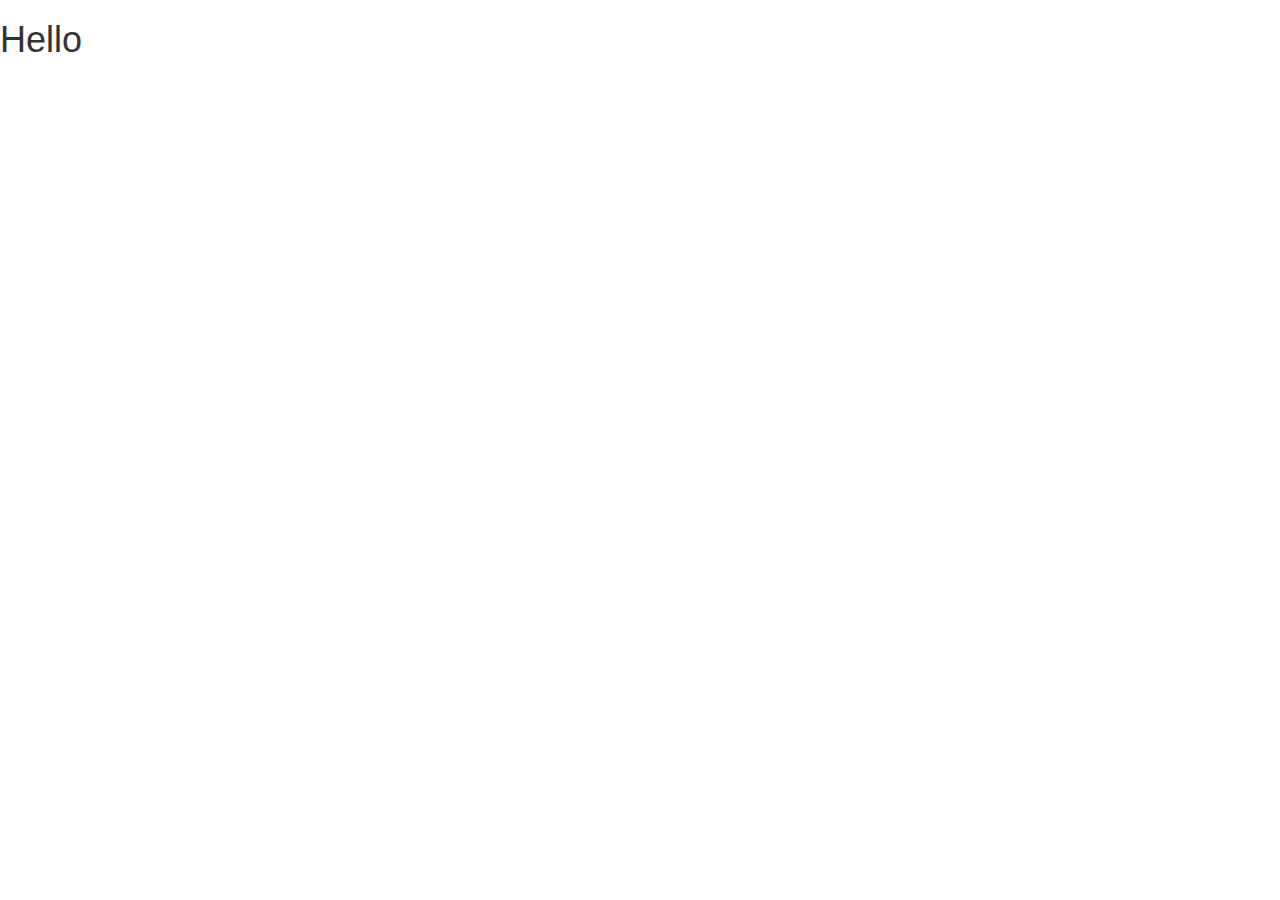
==== index.html @ 48729793 "Add assets folders and links to css and jquery" ====
<!DOCTYPE html>
<html lang="es">
<head>
    <meta charset="UTF-8">
    <meta http-equiv="X-UA-Compatible" content="IE=edge">
    <meta name="viewport" content="width=device-width, initial-scale=1">
    <title>Rubens Ten</title>

    <!-- Latest compiled and minified CSS -->
    <link rel="stylesheet" href="https://maxcdn.bootstrapcdn.com/bootstrap/3.3.7/css/bootstrap.min.css" integrity="sha384-BVYiiSIFeK1dGmJRAkycuHAHRg32OmUcww7on3RYdg4Va+PmSTsz/K68vbdEjh4u" crossorigin="anonymous">

     <!-- HTML5 shim and Respond.js for IE8 support of HTML5 elements and media queries -->
    <!-- WARNING: Respond.js doesn't work if you view the page via file:// -->
    <!--[if lt IE 9]>
      <script src="https://oss.maxcdn.com/html5shiv/3.7.3/html5shiv.min.js"></script>
      <script src="https://oss.maxcdn.com/respond/1.4.2/respond.min.js"></script>
    <![endif]-->
</head>
<body>
    <h1>Hello</h1>

    <!-- jQuery (necessary for Bootstrap's JavaScript plugins) -->
    <script src="https://ajax.googleapis.com/ajax/libs/jquery/1.12.4/jquery.min.js"></script>
    <!-- Latest compiled and minified JavaScript -->
    <script src="https://maxcdn.bootstrapcdn.com/bootstrap/3.3.7/js/bootstrap.min.js" integrity="sha384-Tc5IQib027qvyjSMfHjOMaLkfuWVxZxUPnCJA7l2mCWNIpG9mGCD8wGNIcPD7Txa" crossorigin="anonymous"></script>
</body>
</html>
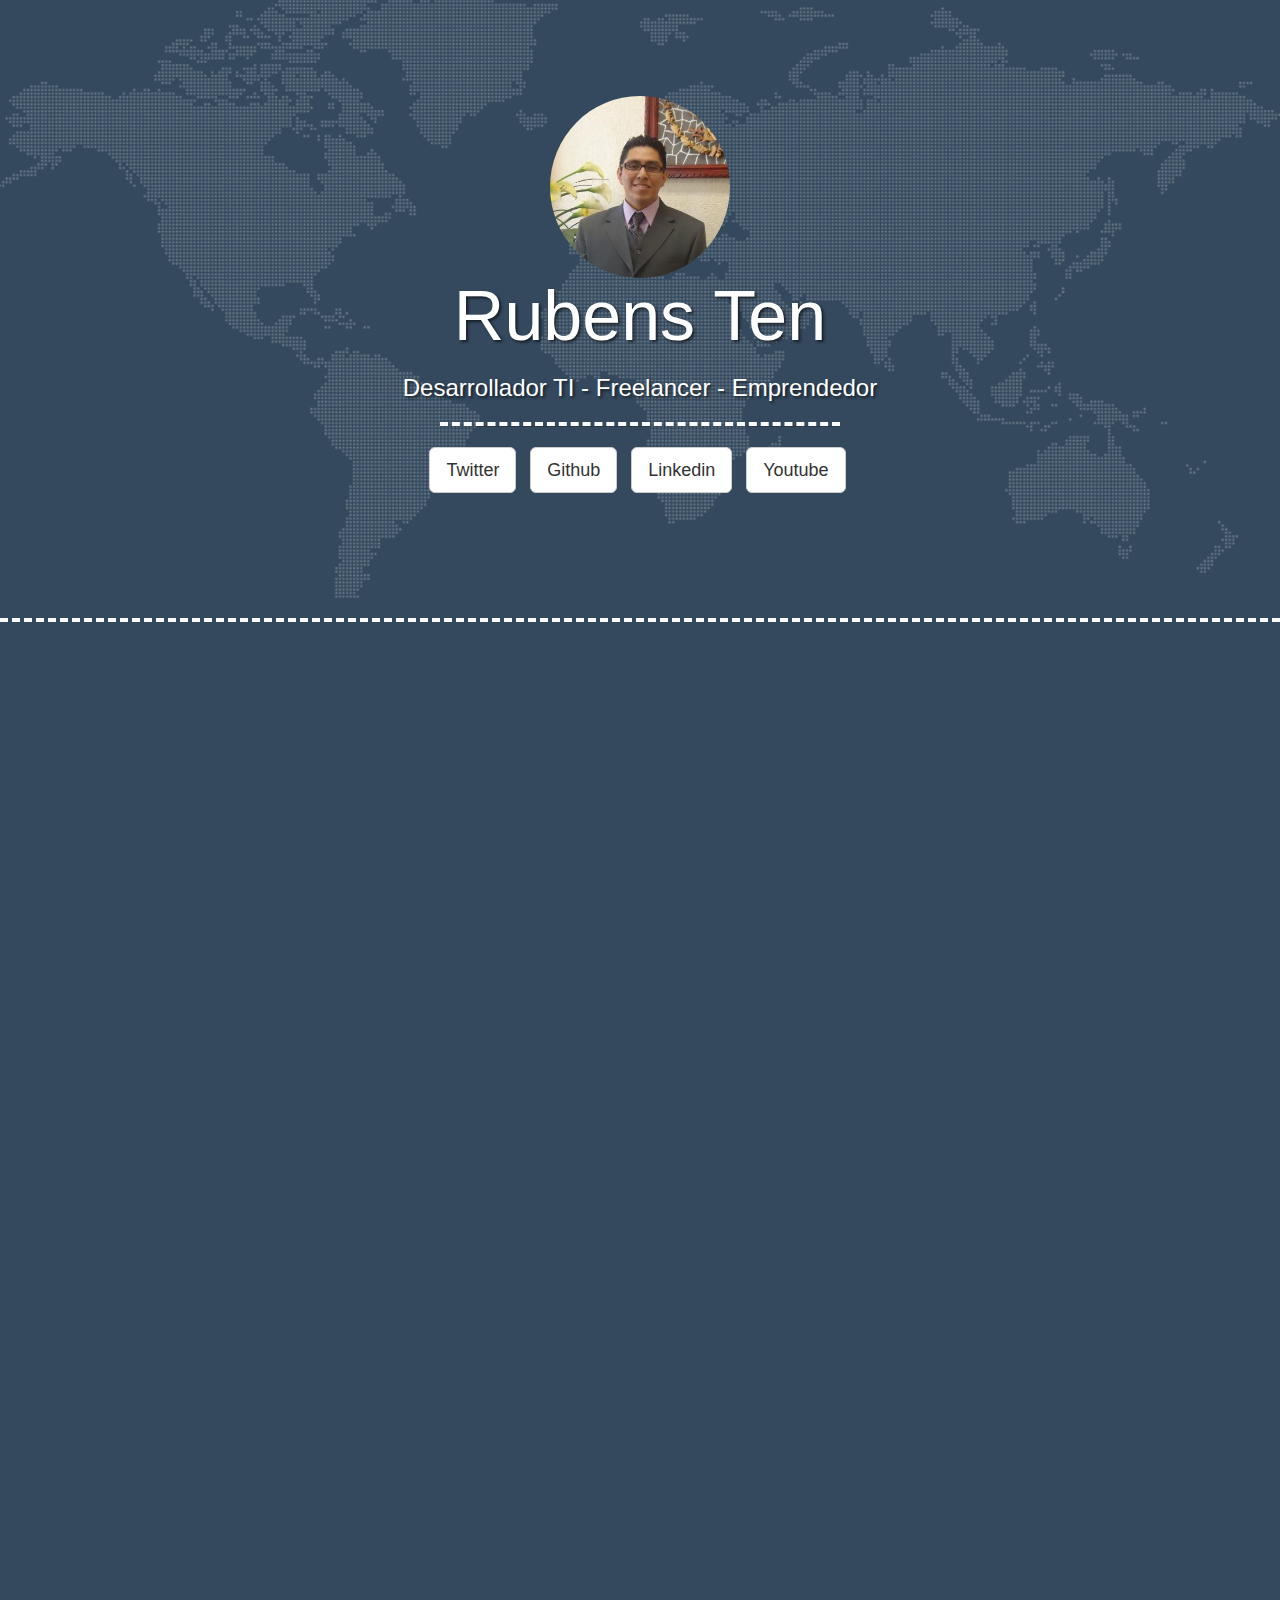
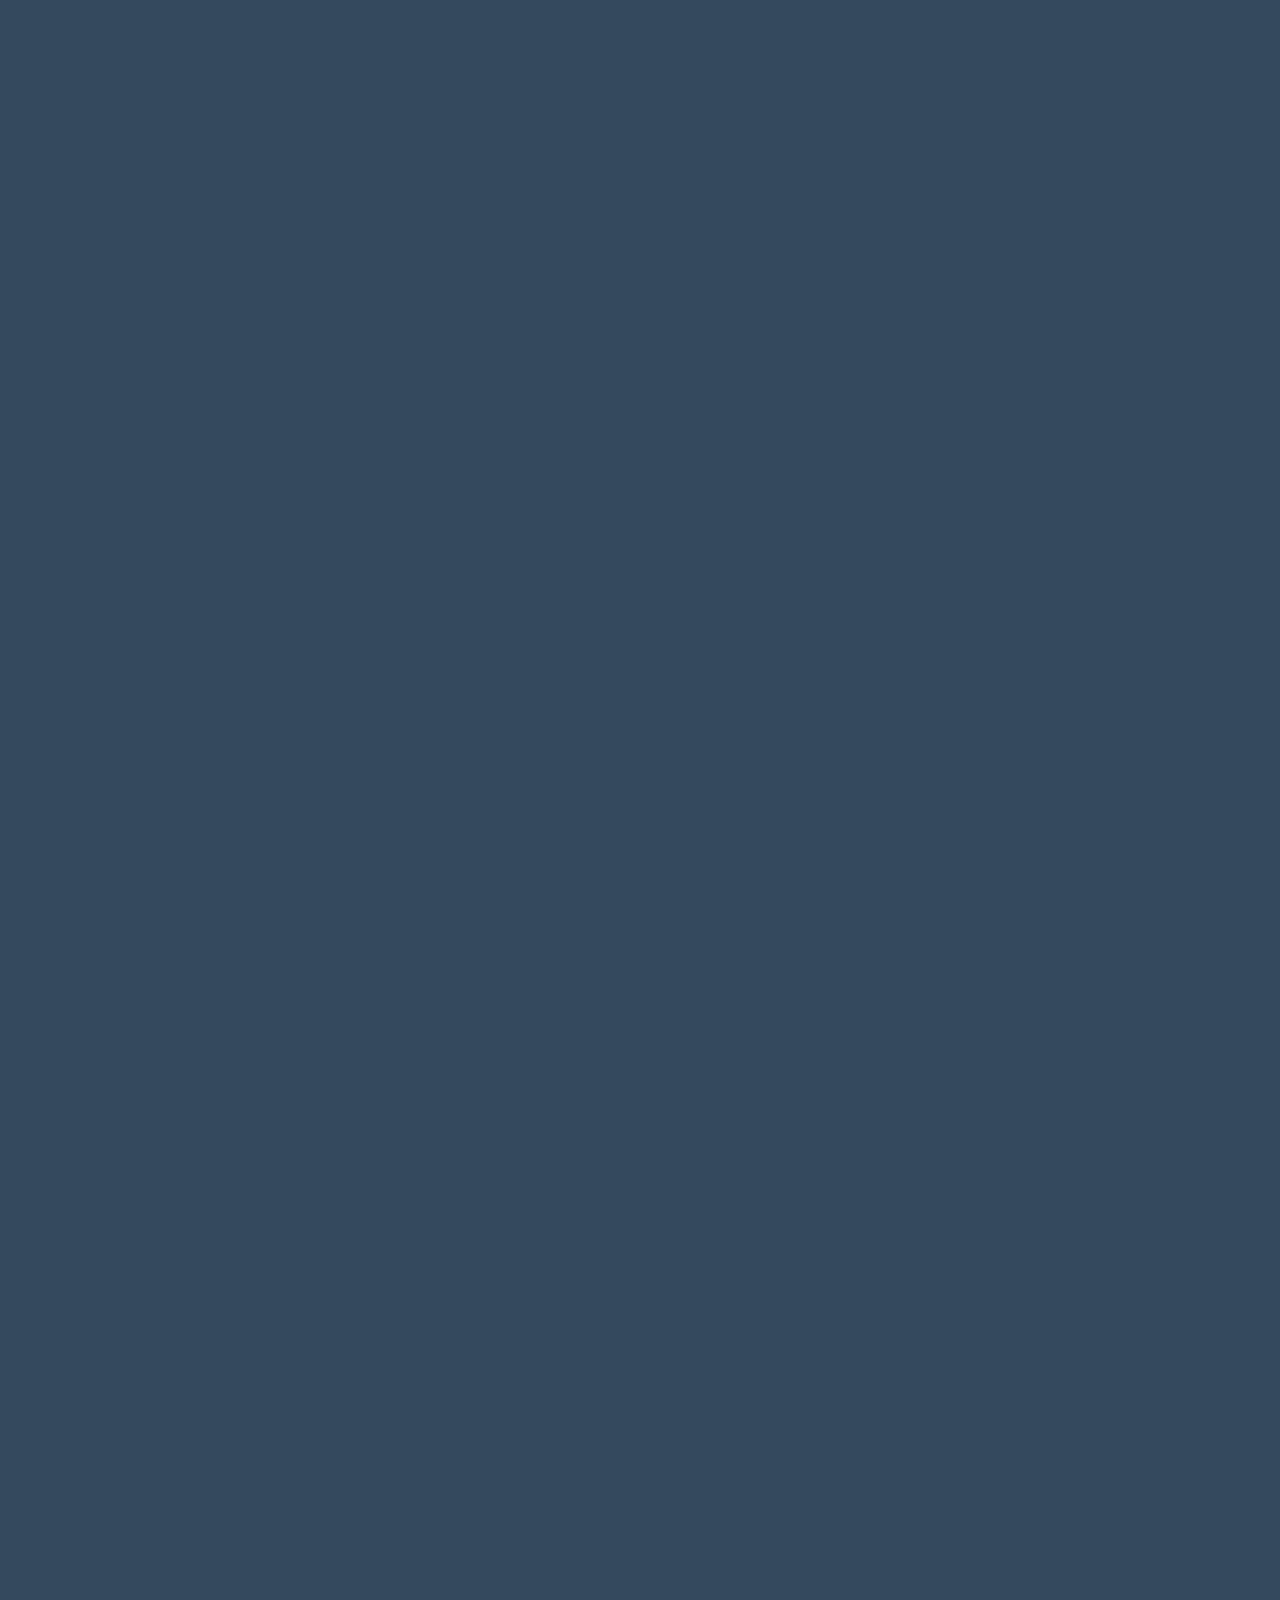
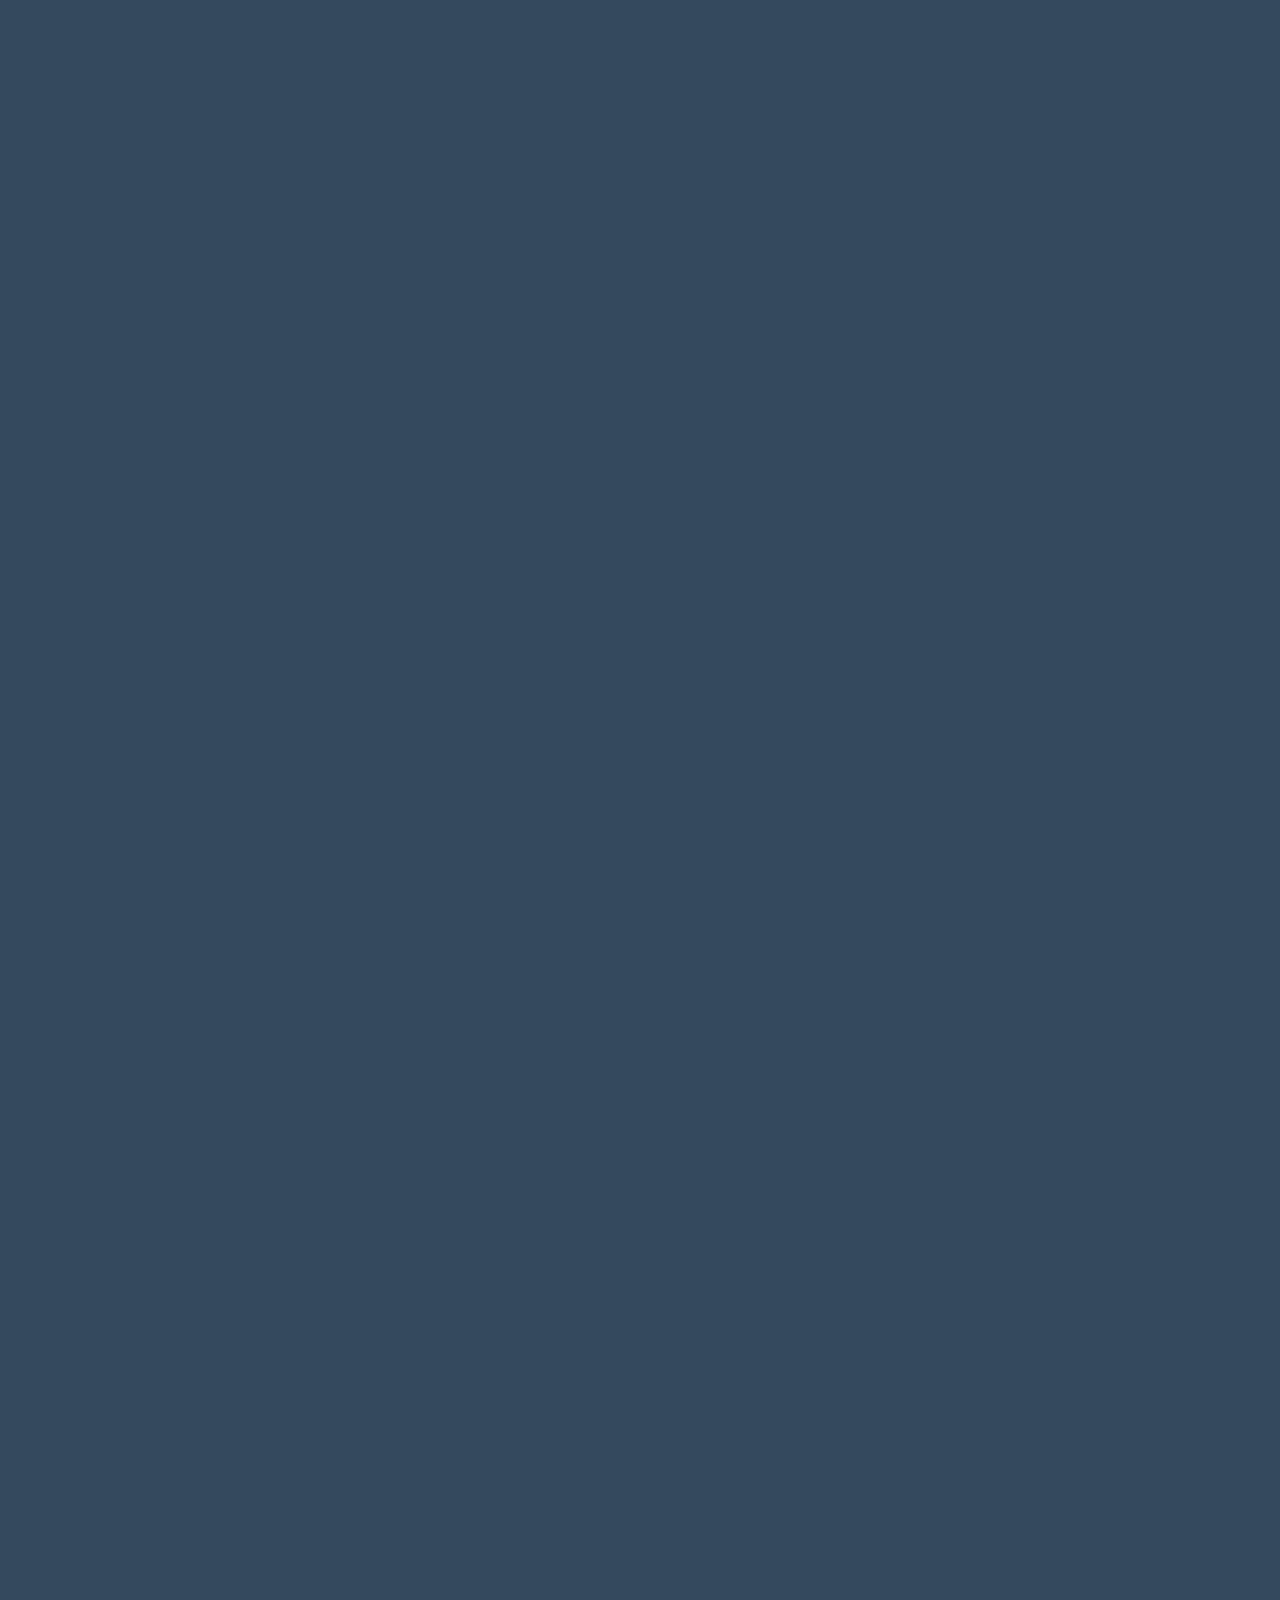
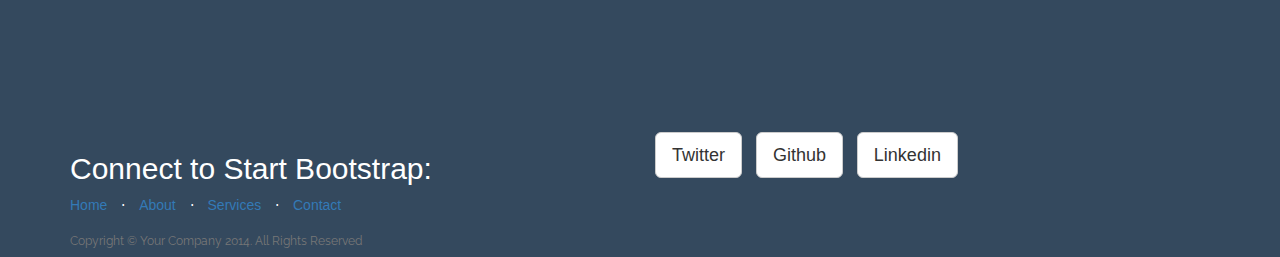
==== commit 51fd6115: "Add template design with info" ====
--- a/index.html
+++ b/index.html
@@ -2,12 +2,18 @@
 <html lang="es">
 <head>
     <meta charset="UTF-8">
-    <meta http-equiv="X-UA-Compatible" content="IE=edge">
-    <meta name="viewport" content="width=device-width, initial-scale=1">
+    <meta http-equiv="X-UA-Compatible" content="IE=edge">        
+    <meta name="viewport" content="width=device-width, initial-scale=1">    
     <title>Rubens Ten</title>
 
     <!-- Latest compiled and minified CSS -->
     <link rel="stylesheet" href="https://maxcdn.bootstrapcdn.com/bootstrap/3.3.7/css/bootstrap.min.css" integrity="sha384-BVYiiSIFeK1dGmJRAkycuHAHRg32OmUcww7on3RYdg4Va+PmSTsz/K68vbdEjh4u" crossorigin="anonymous">
+
+    <link rel="stylesheet" href="assets/css/main-min.css">
+
+    <link href="https://fonts.googleapis.com/css?family=Lato:300,400,700,300italic,400italic,700italic" rel="stylesheet" type="text/css">
+
+    <script src="assets/js/modernizr-2.6.2-respond-1.1.0.min.js"></script>
 
      <!-- HTML5 shim and Respond.js for IE8 support of HTML5 elements and media queries -->
     <!-- WARNING: Respond.js doesn't work if you view the page via file:// -->
@@ -17,11 +23,599 @@
     <![endif]-->
 </head>
 <body>
-    <h1>Hello</h1>
+    <!-- Navigation -->
+    <!--<nav class="navbar navbar-default navbar-fixed-top topnav" role="navigation">
+        <div class="container topnav">            
+            <div class="navbar-header">
+                <button type="button" class="navbar-toggle" data-toggle="collapse" data-target="#bs-example-navbar-collapse-1">
+                    <span class="sr-only">Toggle navigation</span>
+                    <span class="icon-bar"></span>
+                    <span class="icon-bar"></span>
+                    <span class="icon-bar"></span>
+                </button>
+                <a class="navbar-brand topnav" href="#">Start Bootstrap</a>
+            </div>            
+            <div class="collapse navbar-collapse" id="bs-example-navbar-collapse-1">
+                <ul class="nav navbar-nav navbar-right">
+                    <li>
+                        <a href="#about">About</a>
+                    </li>
+                    <li>
+                        <a href="#services">Services</a>
+                    </li>
+                    <li>
+                        <a href="#contact">Contact</a>
+                    </li>
+                </ul>
+            </div>            
+        </div>        
+    </nav>-->
+
+    <!-- Header -->    
+    <div class="intro-header">
+        <div class="container">
+            <div class="row">
+                <div class="col-lg-12">
+                    <div class="intro-message">
+                        <img src="assets/img/rubens-ten.jpg" alt="Rubens Ten" class="intro-img-profile">
+                        <h1>Rubens Ten</h1>
+                        <h3>Desarrollador TI - Freelancer - Emprendedor</h3>
+                        <hr class="intro-divider">
+                        <ul class="list-inline intro-social-buttons">
+                            <li>
+                                <a href="https://twitter.com/SBootstrap" class="btn btn-default btn-lg"><i class="fa fa-twitter fa-fw"></i> <span class="network-name">Twitter</span></a>
+                            </li>
+                            <li>
+                                <a href="https://github.com/IronSummitMedia/startbootstrap" class="btn btn-default btn-lg"><i class="fa fa-github fa-fw"></i> <span class="network-name">Github</span></a>
+                            </li>
+                            <li>
+                                <a href="#" class="btn btn-default btn-lg"><i class="fa fa-linkedin fa-fw"></i> <span class="network-name">Linkedin</span></a>
+                            </li>
+                            <li><a href="#" class="btn btn-default btn-lg">Youtube</a></li>
+                        </ul>
+                    </div>
+                </div>
+            </div>
+        </div>
+        <!-- /.container -->
+
+    </div>
+    <!-- /.intro-header -->
+
+    <hr>
+
+    <div class="container">                    
+
+        <section>
+
+        <div class="row">
+            <div class="col-xs-12 col-sm-8 col-sm-offset-2">
+                <div id="start" class="story-container story">
+                    <p class="fittext pacifico animated fadeInDown delay-0" style="font-size: 107.143px;"> Ready?</p>
+                </div>
+            </div>
+        </div>
+
+        <div class="row">
+
+            <div class="col-xs-12 col-sm-2 col-sm-offset-5">
+                <div class="dot-container">
+                    <div class="dot center animated fadeInDown delay-1" data-delay="1">
+                    </div>
+                </div>
+            </div>
+        </div>
+
+        <div class="row">
+            <div class="col-xs-12 col-sm-2 col-sm-offset-5">
+                <div class="dot-container">
+                    <div class="dot center animated fadeInDown delay-1" data-delay="1"></div>
+                </div>
+            </div>
+        </div>
+
+        <div class="row">
+
+            <div class="col-xs-12 col-sm-2 col-sm-offset-5">
+                <div class="dot-container">
+                    <div class="dot center animated fadeInDown delay-1" data-delay="1"></div>
+                </div>
+            </div>
+        </div>
+
+        <div class="row">
+            <div class="col-xs-12 col-sm-2 col-sm-offset-3 hidden-xs">
+                <div class="dot-container">
+                    <div class="dot float-right animated fadeInDown delay-0"></div>
+                </div>
+            </div>
+            <div class="col-xs-12 col-sm-2">
+                <div class="dot-container">
+                    <div class="dot center animated fadeInDown delay-0"></div>
+                </div>
+            </div>
+            <div class="col-xs-12 col-sm-2 hidden-xs">
+                <div class="dot-container">
+                    <div class="dot float-left animated fadeInDown delay-0"></div>
+                </div>
+            </div>
+        </div>
+        <div class="row hidden-xs">
+
+            <div class="col-xs-12 col-sm-2 col-sm-offset-5">
+                <div class="dot-container">
+                    <div class="dot center animated fadeInDown delay-1" data-delay="1"></div>
+                </div>
+            </div>
+        </div>
+
+        <div class="row">
+            <div class="col-xs-12 col-sm-4 col-sm-offset-2">
+                <div class="story-image-container iphone-container">
+                        <img src="assets/img/me.png" alt="iphone" class="animated fadeInDown delay-0">
+                </div>
+            </div>
+            <div class="col-xs-12 col-sm-4 ">
+                <div class="story-container story">
+                    <p class="fittext amatic iphone-title animated fadeInDown delay-0" data-margin="50" style="font-size: 51.4286px;">
+                        Especialista en:
+                    </p>
+                </div>
+
+                <div class="story-container story">
+                    <p class="fittext amatic animated fadeInDown delay-3" data-margin="50" data-delay="3" style="font-size: 51.4286px;">
+                        * Desarrollo Web
+                    </p>
+                </div>
+
+                <div class="story-container story">
+                    <p class="fittext amatic animated fadeInDown delay-0" data-margin="50" style="font-size: 51.4286px;">
+                        * Apps Móviles Hibrídas
+                    </p>
+                </div>
+
+                <div class="story-container story">
+                    <p class="fittext amatic animated fadeInDown delay-0" data-margin="50" style="font-size: 51.4286px;">
+                        * Asesoría
+                    </p>
+                </div>
+                <div class="story-container story">
+                    <p class="fittext amatic animated fadeInDown delay-0" data-margin="50" style="font-size: 51.4286px;">
+                        * Capacitación
+                    </p>
+                </div>                
+            </div>
+        </div>                
+        
+
+         <div class="row">
+            <div class="col-xs-12 col-sm-6 col-sm-offset-3">
+                <div class="story-container story">
+                    <p class="fittext amatic animated fadeInDown delay-0" style="font-size: 79.2857px;"> -- </p>
+                </div>
+            </div>
+        </div>
+
+         <div class="row">
+            <div class="col-xs-12 col-sm-6 col-sm-offset-3">
+                <div class="story-container story">
+                    <p class="fittext amatic animated fadeInDown delay-0" style="font-size: 79.2857px;"> Apasionado por las tecnologías</p>
+                </div>
+            </div>
+        </div>
+
+        <div class="row">
+            <div class="col-xs-12 col-sm-6 col-sm-offset-3">
+                <div class="story-container story">
+                    <p class="fittext amatic animated fadeInDown delay-0" style="font-size: 79.2857px;"> Me gusta </p>
+                </div>
+            </div>
+        </div>
+        <div class="color-change" data-colorup="#34495e" data-colordown="#2980b9"></div>
+
+        <div class="row">
+            <div class="col-xs-12 col-sm-6 col-sm-offset-3">
+                <div class="story-container story">
+                    <p class="fittext amatic animated fadeInDown delay-0" style="font-size: 79.2857px;"> * Investigar </p>
+                </div>
+            </div>
+        </div>
+
+        <div class="row">
+            <div class="col-xs-12 col-sm-6 col-sm-offset-3">
+                <div class="story-container story">
+                    <p class="fittext amatic animated fadeInDown delay-0" style="font-size: 79.2857px;"> * Experimentar </p>
+                </div>
+            </div>
+        </div>
+
+        <div class="row">
+            <div class="col-xs-12 col-sm-6 col-sm-offset-3">
+                <div class="story-container story">
+                    <p class="fittext amatic animated fadeInDown delay-0" style="font-size: 79.2857px;"> * Implementar </p>
+                </div>
+            </div>
+        </div>
+
+        <div class="row">
+            <div class="col-xs-12 col-sm-8 col-sm-offset-2">
+                <div class="hr-container ">
+                    <hr data-margin="50" class="animated fadeInDown delay-0">
+                </div>
+            </div>
+        </div>
+
+        <div class="row">
+            <div class="col-xs-12 col-sm-6 col-sm-offset-3">
+                <div class="story-container">
+                    <p class="fittext amatic animated fadeInDown delay-0" style="font-size: 79.2857px;"> Mi experiencia </p>
+                </div>
+            </div>
+        </div>
+        <div class="row">
+            <div class="col-xs-12 col-sm-6 col-sm-offset-3">
+                <div class="story-container story">
+                    <p class="fittext amatic animated fadeInDown delay-0" style="font-size: 79.2857px;"> -- </p>
+                </div>
+            </div>
+        </div>
+
+        <div class="row">
+            <div class="col-xs-12 col-sm-4 col-sm-offset-3 ">
+                <div class="story-container story">
+                    <p class="fittext amatic animated fadeInDown delay-0" style="font-size: 51.4286px;">TR network</p>
+                </div>
+            </div>
+            <div class="col-xs-12 col-sm-2 ">
+                <div class="story-image-container">
+                    <div class="experience animated fadeInDown delay-4" data-delay="4">
+                        <img src="assets/img/tr-network.png" alt="pencil icon">
+                    </div>
+                </div>
+            </div>
+        </div>
+        
+        <div class="row">
+            <div class="col-xs-12 col-sm-4 col-sm-offset-3 ">
+                <div class="story-container story">
+                    <p class="fittext amatic animated fadeInDown delay-0" style="font-size: 51.4286px;">Flamingo Boxers</p>
+                </div>
+            </div>
+            <div class="col-xs-12 col-sm-2 ">
+                <div class="story-image-container">
+                    <div class="experience animated fadeInDown delay-4" data-delay="4">
+                        <img src="assets/img/flamingo.jpg" alt="browser icon">
+                    </div>
+                </div>
+            </div>
+        </div>
+
+        <div class="row">
+            <div class="col-xs-12 col-sm-4 col-sm-offset-3 ">
+                <div class="story-container story">
+                    <p class="fittext amatic animated fadeInDown delay-0" style="font-size: 51.4286px;">Pack and Pack</p>
+                </div>
+            </div>
+            <div class="col-xs-12 col-sm-2 ">
+                <div class="story-image-container">
+                    <div class="experience animated fadeInDown delay-4" data-delay="4">
+                        <img src="assets/img/packandpack.png" alt="flag icon">
+                    </div>
+                </div>
+            </div>
+        </div>
+
+        <div class="row">
+            <div class="col-xs-12 col-sm-4 col-sm-offset-3 ">
+                <div class="story-container story">
+                    <p class="fittext amatic animated fadeInDown delay-0" style="font-size: 51.4286px;">Smart Systems</p>
+                </div>
+            </div>
+            <div class="col-xs-12 col-sm-2 ">
+                <div class="story-image-container">
+                    <div class="experience animated fadeInDown delay-4" data-delay="4">
+                        <img src="assets/img/smart.png" alt="pin icon">
+                    </div>
+                </div>
+            </div>
+        </div>
+
+        <div class="row">
+            <div class="col-xs-12 col-sm-4 col-sm-offset-3 ">
+                <div class="story-container story">
+                    <p class="fittext amatic animated fadeInDown delay-0" style="font-size: 51.4286px;">JavaPuebla</p>
+                </div>
+            </div>
+            <div class="col-xs-12 col-sm-2 ">
+                <div class="story-image-container">
+                    <div class="experience animated fadeInDown delay-4" data-delay="4">
+                        <img src="assets/img/javapuebla.png" alt="pin icon">
+                    </div>
+                </div>
+            </div>
+        </div>
+
+        <div class="row">
+            <div class="col-xs-12 col-sm-6 col-sm-offset-3">
+                <div class="story-container story">
+                    <p class="fittext amatic animated fadeInDown delay-0" style="font-size: 79.2857px;"> -- </p>
+                </div>
+            </div>
+        </div>
+
+        <!-- END row of images -->
+        <div class="color-change" data-colorup="#2980b9" data-colordown="#8e44ad"></div>
+
+        <div class="row">
+            <div class="col-xs-12 col-sm-2 col-sm-offset-1 ">
+                <div class="story-image-container">
+                    <div class="circle-icon animated fadeInDown delay-6" data-delay="6">
+                        <img src="img/disc.png" alt="floppy disc icon">
+                    </div>
+                </div>
+            </div>
+            <div class="col-xs-12 col-sm-2 ">
+                <div class="dot-container">
+                    <div class="dot center animated fadeInDown delay-3" data-delay="3"></div>
+                </div>
+            </div>
+
+            <div class="col-xs-12 col-sm-2 ">
+                <div class="dot-container">
+                    <div class="dot center animated fadeInDown delay-0"></div>
+                </div>
+            </div>
+        </div>
+        <div class="row">
+            <div class="col-xs-12 col-sm-2 col-sm-offset-1">
+                <div class="dot-container">
+                    <div class="dot center animated fadeInDown delay-2" data-delay="2"></div>
+                </div>
+            </div>
+        </div>
+
+        <div class="row">
+            <div class="col-xs-12 col-sm-4 ">
+                <div class="story-container story">
+                    <p class="fittext uppercase raleway animated fadeInDown delay-0" style="font-size: 51.4286px;"> Link items </p>
+                </div>
+            </div>
+            <div class="col-xs-12 col-sm-2">
+                <div class="dot-container">
+                    <div class="dot center animated fadeInDown delay-2" data-delay="2"></div>
+                </div>
+            </div>
+            <div class="col-xs-12 col-sm-2">
+                <div class="dot-container">
+                    <div class="dot center animated fadeInDown delay-4" data-delay="4"></div>
+                </div>
+            </div>
+            <div class="col-xs-12 col-sm-4 ">
+                <div class="story-container story">
+                    <p class="fittext uppercase raleway animated fadeInDown delay-6" data-delay="6" style="font-size: 51.4286px;"> with dots </p>
+                </div>
+            </div>
+        </div>
+
+        <div class="row">
+            <div class="col-xs-12 col-sm-3 ">
+                <div class="story-image-container">
+                    <div class="circle-icon animated fadeInDown delay-0" data-delay="0">
+                        <img src="img/heart.png" alt="heart icon">
+                    </div>
+                </div>
+            </div>
+            <div class="col-xs-12 col-sm-3 ">
+                <div class="story-image-container">
+                    <div class="circle-icon animated fadeInDown delay-1" data-delay="1">
+                        <img src="img/robot.png" alt=" robot icon">
+                    </div>
+                </div>
+            </div>
+            <div class="col-xs-12 col-sm-3 ">
+                <div class="story-image-container">
+                    <div class="circle-icon animated fadeInDown delay-2" data-delay="2">
+                        <img src="img/crown.png" alt="crown-icon">
+                    </div>
+                </div>
+            </div>
+            <div class="col-xs-12 col-sm-3 ">
+                <div class="story-image-container">
+                    <div class="circle-icon animated fadeInDown delay-3" data-delay="3">
+                        <img src="img/cloud.png" alt="cloud icon">
+                    </div>
+                </div>
+            </div>
+        </div>
+
+        <div class="color-change" data-colorup="#8e44ad" data-colordown="#d35400"></div>
+
+        <div class="row">
+            <div class="col-xs-12 col-sm-2 col-sm-offset-1">
+                <div class="dot-container">
+                    <div class="dot center animated fadeInDown delay-2" data-delay="2"></div>
+                </div>
+            </div>
+            <div class="col-xs-12 col-sm-2 col-sm-offset-6">
+                <div class="dot-container">
+                    <div class="dot center animated fadeInDown delay-2" data-delay="2"></div>
+                </div>
+            </div>
+        </div>
+
+        <div class="row">
+            <div class="col-xs-12 col-sm-2 col-sm-offset-3">
+                <div class="dot-container">
+                    <div class="dot center animated fadeInDown delay-2" data-delay="2"></div>
+                </div>
+            </div>
+            <div class="col-xs-12 col-sm-2 col-sm-offset-2">
+                <div class="dot-container">
+                    <div class="dot center animated fadeInDown delay-2" data-delay="2"></div>
+                </div>
+            </div>
+        </div>
+
+        <div class="row">
+            <div class="col-xs-12 col-sm-2 col-sm-offset-5 ">
+                <div class="story-image-container">
+                    <div class="circle-icon animated fadeInDown delay-3" data-delay="3">
+                        <img src="img/mail.png" alt="mail icon">
+                    </div>
+                </div>
+            </div>
+        </div>
+
+        <div class="row">
+            <div class="col-xs-12 col-sm-6 col-sm-offset-3">
+                <div class="story-container story">
+                    <p class="fittext pacifico animated fadeInDown delay-0" style="font-size: 79.2857px;"> share </p>
+                </div>
+            </div>
+        </div>
+
+        <div class="row">
+            <div class="col-xs-12 col-sm-6 col-sm-offset-3">
+                <div class="story-container story">
+                    <p class="fittext pacifico animated fadeInDown delay-0" style="font-size: 79.2857px;"> your work </p>
+                </div>
+            </div>
+        </div>
+
+        <div class="color-change" data-colorup="#d35400" data-colordown="#c0392b"></div>
+
+        <div class="row">
+            <div class="col-xs-12 col-sm-4 col-sm-offset-2 ">
+                <div class="story-container story">
+                    <p class="fittext amatic iphone-title animated fadeInDown delay-0" data-margin="50" style="font-size: 51.4286px;">Editable scrolling</p>
+
+                </div>
+
+                <div class="story-container story">
+                    <p class="fittext amatic animated fadeInDown delay-3" data-margin="50" data-delay="3" style="font-size: 51.4286px;">responsive text  </p>
+                </div>
+
+                <div class="story-container story">
+                    <p class="fittext amatic animated fadeInDown delay-0" data-margin="50" style="font-size: 51.4286px;"> Many fonts</p>
+                </div>
+
+                <div class="story-container story">
+                    <p class="fittext amatic animated fadeInDown delay-0" data-margin="50" style="font-size: 51.4286px;"> Flat colours </p>
+                </div>
+                <div class="story-container story">
+                    <p class="fittext amatic animated fadeInDown delay-0" data-margin="50" style="font-size: 51.4286px;"> great presentation </p>
+                </div>
+            </div>
+            <div class="col-xs-12 col-sm-4 ">
+                <div class="story-image-container iphone-container">
+                        <img src="img/iphone.png" alt="iphone" class="animated fadeInDown delay-0">
+                </div>
+            </div>
+        </div>
+
+        <div class="row">
+            <div class="col-xs-12 col-sm-6 col-sm-offset-3">
+                <div class="story-container story">
+                    <p class="fittext amatic delay-0 animated fadeInDown" style="font-size: 79.2857px;"> Fin </p>
+                </div>
+            </div>
+        </div>
+        <div class="row">
+            <div class="col-xs-12 col-sm-8 col-sm-offset-2">
+                <div class="hr-container ">
+                    <hr data-margin="50" class="delay-0 animated fadeInDown">
+                </div>
+            </div>
+        </div>
+        <div class="row">
+            <div class="col-xs-12 col-sm-6 col-sm-offset-3">
+                <div class="story-container story">
+                    <p class="fittext amatic delay-0 animated fadeInDown" style="font-size: 0px;"> share this </p>
+                </div>
+            </div>
+        </div>
+        <div class="row">
+            <div class="col-xs-12 col-sm-12">
+                <div class="footer-container">
+                                    <div class="social social-footer delay-0 animated fadeInDown">
+                    <a href="#"><span class="social-item"><i class="entypo-facebook"></i></span></a>
+                    <a href="#"><span class="social-item"><i class="entypo-twitter"></i></span></a>
+                    <a href="#"><span class="social-item"><i class="entypo-gplus"></i></span></a>
+                        <a href="#"><span class="social-item"><i class="entypo-pinterest"></i></span></a>
+                </div>
+                </div>
+            </div>
+        </div>
+        </section>
+
+    </div>
+    
+    <div class="banner">
+
+        <div class="container">
+
+            <div class="row">
+                <div class="col-lg-6">
+                    <h2>Connect to Start Bootstrap:</h2>
+                </div>
+                <div class="col-lg-6">
+                    <ul class="list-inline banner-social-buttons">
+                        <li>
+                            <a href="https://twitter.com/SBootstrap" class="btn btn-default btn-lg"><i class="fa fa-twitter fa-fw"></i> <span class="network-name">Twitter</span></a>
+                        </li>
+                        <li>
+                            <a href="https://github.com/IronSummitMedia/startbootstrap" class="btn btn-default btn-lg"><i class="fa fa-github fa-fw"></i> <span class="network-name">Github</span></a>
+                        </li>
+                        <li>
+                            <a href="#" class="btn btn-default btn-lg"><i class="fa fa-linkedin fa-fw"></i> <span class="network-name">Linkedin</span></a>
+                        </li>
+                    </ul>
+                </div>
+            </div>
+
+        </div>
+        <!-- /.container -->
+
+    </div>
+    <!-- /.banner -->
+
+    <!-- Footer -->
+    <footer>
+        <div class="container">
+            <div class="row">
+                <div class="col-lg-12">
+                    <ul class="list-inline">
+                        <li>
+                            <a href="#">Home</a>
+                        </li>
+                        <li class="footer-menu-divider">&sdot;</li>
+                        <li>
+                            <a href="#about">About</a>
+                        </li>
+                        <li class="footer-menu-divider">&sdot;</li>
+                        <li>
+                            <a href="#services">Services</a>
+                        </li>
+                        <li class="footer-menu-divider">&sdot;</li>
+                        <li>
+                            <a href="#contact">Contact</a>
+                        </li>
+                    </ul>
+                    <p class="copyright text-muted small">Copyright &copy; Your Company 2014. All Rights Reserved</p>
+                </div>
+            </div>
+        </div>
+    </footer>
 
     <!-- jQuery (necessary for Bootstrap's JavaScript plugins) -->
     <script src="https://ajax.googleapis.com/ajax/libs/jquery/1.12.4/jquery.min.js"></script>
     <!-- Latest compiled and minified JavaScript -->
-    <script src="https://maxcdn.bootstrapcdn.com/bootstrap/3.3.7/js/bootstrap.min.js" integrity="sha384-Tc5IQib027qvyjSMfHjOMaLkfuWVxZxUPnCJA7l2mCWNIpG9mGCD8wGNIcPD7Txa" crossorigin="anonymous"></script>
+    <script src="https://maxcdn.bootstrapcdn.com/bootstrap/3.3.7/js/bootstrap.min.js" integrity="sha384-Tc5IQib027qvyjSMfHjOMaLkfuWVxZxUPnCJA7l2mCWNIpG9mGCD8wGNIcPD7Txa" crossorigin="anonymous"></script>    
+    
+    <script src="assets/js/jquery.fittext.js"></script>
+    <script src="assets/js/waypoints.min.js"></script>
+    <script src="assets/js/jquery-ui-1.10.3.custom.js"></script>
+    <script src="assets/js/jquery.stellar.min.js"></script>
+    <script src="assets/js/main-min.js"></script>
 </body>
 </html>--- a/assets/css/main-min.css
+++ b/assets/css/main-min.css
@@ -0,0 +1,1140 @@
+@import url(http://fonts.googleapis.com/css?family=Lobster|Oswald:400,300,700|Vollkorn:700italic|Pacifico|Amatic+SC:400,700|Leckerli+One|Raleway:400,300,600,700,800,900|Pacifico);
+@import url(http://weloveiconfonts.com/api/?family=entypo);
+[class*="entypo-"]:before {
+    font-family: "entypo", sans-serif
+}
+.raleway {
+    font-family: "Raleway", sans-serif
+}
+.oswald {
+    font-family: "Oswald", sans-serif
+}
+.volkorn {
+    font-family: "Vollkorn", serif
+}
+.lobster {
+    font-family: "Lobster", cursive
+}
+.pacifico {
+    font-family: "Pacifico", cursive
+}
+.amatic {
+    font-family: "Amatic SC", cursive
+}
+.leckerli {
+    font-family: "Leckerli One", cursive
+}
+.uppercase {
+    text-transform: uppercase;
+    letter-spacing: 0.04em
+}
+i {
+    font-style: normal
+}
+body,
+button,
+input,
+select,
+textarea,
+h1,
+h2,
+h3,
+h4 {
+    text-rendering: optimizeLegibility;
+    -webkit-font-smoothing: antialiased;
+    color: #fff
+}
+p {
+    margin-bottom: 0px;
+    font-family: "Raleway", sans-serif;
+    font-size: 18px;
+    font-size: 1.8rem;
+    line-height: 24px;
+    line-height: 2.4rem
+}
+@media (min-width: 768px) {
+    p {
+        font-size: 20px;
+        font-size: 2rem;
+        line-height: 28px;
+        line-height: 2.8rem
+    }
+}
+@media (min-width: 992px) {
+    p {
+        font-size: 22px;
+        font-size: 2.2rem;
+        line-height: 32px;
+        line-height: 3.2rem
+    }
+}
+h1,
+h2 {
+    color: #fff !important
+}
+.fittext {
+    text-align: center;
+    line-height: 100px;
+    line-height: 10rem
+}
+.animated {
+    -webkit-animation-fill-mode: both;
+    -moz-animation-fill-mode: both;
+    -ms-animation-fill-mode: both;
+    -o-animation-fill-mode: both;
+    animation-fill-mode: both;
+    -webkit-animation-duration: 1s;
+    -moz-animation-duration: 1s;
+    -ms-animation-duration: 1s;
+    -o-animation-duration: 1s;
+    animation-duration: 1s
+}
+.animated.hinge {
+    -webkit-animation-duration: 1s;
+    -moz-animation-duration: 1s;
+    -ms-animation-duration: 1s;
+    -o-animation-duration: 1s;
+    animation-duration: 1s
+}
+@-webkit-keyframes fadeIn {
+    0% {
+        opacity: 0
+    }
+    100% {
+        opacity: 1
+    }
+}
+@-moz-keyframes fadeIn {
+    0% {
+        opacity: 0
+    }
+    100% {
+        opacity: 1
+    }
+}
+@-o-keyframes fadeIn {
+    0% {
+        opacity: 0
+    }
+    100% {
+        opacity: 1
+    }
+}
+@keyframes fadeIn {
+    0% {
+        opacity: 0
+    }
+    100% {
+        opacity: 1
+    }
+}
+.delay-0 {
+    animation-delay: 0ms;
+    -moz-animation-delay: 0ms;
+    -webkit-animation-delay: 0ms
+}
+.delay-1 {
+    animation-delay: 100ms;
+    -moz-animation-delay: 100ms;
+    -webkit-animation-delay: 100ms
+}
+.delay-2 {
+    animation-delay: 200ms;
+    -moz-animation-delay: 200ms;
+    -webkit-animation-delay: 200ms
+}
+.delay-3 {
+    animation-delay: 300ms;
+    -moz-animation-delay: 300ms;
+    -webkit-animation-delay: 300ms
+}
+.delay-4 {
+    animation-delay: 400ms;
+    -moz-animation-delay: 400ms;
+    -webkit-animation-delay: 400ms
+}
+.delay-5 {
+    animation-delay: 500ms;
+    -moz-animation-delay: 500ms;
+    -webkit-animation-delay: 500ms
+}
+.delay-6 {
+    animation-delay: 600ms;
+    -moz-animation-delay: 600ms;
+    -webkit-animation-delay: 600ms
+}
+.delay-7 {
+    animation-delay: 700ms;
+    -moz-animation-delay: 700ms;
+    -webkit-animation-delay: 700ms
+}
+.delay-8 {
+    animation-delay: 800ms;
+    -moz-animation-delay: 800ms;
+    -webkit-animation-delay: 800ms
+}
+.delay-9 {
+    animation-delay: 900ms;
+    -moz-animation-delay: 900ms;
+    -webkit-animation-delay: 900ms
+}
+.delay-10 {
+    animation-delay: 1000ms;
+    -moz-animation-delay: 1000ms;
+    -webkit-animation-delay: 1000ms
+}
+.delay-11 {
+    animation-delay: 1100ms;
+    -moz-animation-delay: 1100ms;
+    -webkit-animation-delay: 1100ms
+}
+.delay-12 {
+    animation-delay: 1200ms;
+    -moz-animation-delay: 1200ms;
+    -webkit-animation-delay: 1200ms
+}
+.delay-13 {
+    animation-delay: 1300ms;
+    -moz-animation-delay: 1300ms;
+    -webkit-animation-delay: 1300ms
+}
+.delay-14 {
+    animation-delay: 1400ms;
+    -moz-animation-delay: 1400ms;
+    -webkit-animation-delay: 1400ms
+}
+.delay-15 {
+    animation-delay: 1500ms;
+    -moz-animation-delay: 1500ms;
+    -webkit-animation-delay: 1500ms
+}
+.delay-16 {
+    animation-delay: 1600ms;
+    -moz-animation-delay: 1600ms;
+    -webkit-animation-delay: 1600ms
+}
+.delay-17 {
+    animation-delay: 1700ms;
+    -moz-animation-delay: 1700ms;
+    -webkit-animation-delay: 1700ms
+}
+.delay-18 {
+    animation-delay: 1800ms;
+    -moz-animation-delay: 1800ms;
+    -webkit-animation-delay: 1800ms
+}
+.delay-19 {
+    animation-delay: 1900ms;
+    -moz-animation-delay: 1900ms;
+    -webkit-animation-delay: 1900ms
+}
+.fadeIn {
+    -webkit-animation-name: fadeIn;
+    -moz-animation-name: fadeIn;
+    -o-animation-name: fadeIn;
+    animation-name: fadeIn
+}
+@-webkit-keyframes fadeInUp {
+    0% {
+        opacity: 0;
+        -webkit-transform: translateY(20px)
+    }
+    100% {
+        opacity: 1;
+        -webkit-transform: translateY(0)
+    }
+}
+@-moz-keyframes fadeInUp {
+    0% {
+        opacity: 0;
+        -moz-transform: translateY(20px)
+    }
+    100% {
+        opacity: 1;
+        -moz-transform: translateY(0)
+    }
+}
+@-o-keyframes fadeInUp {
+    0% {
+        opacity: 0;
+        -o-transform: translateY(20px)
+    }
+    100% {
+        opacity: 1;
+        -o-transform: translateY(0)
+    }
+}
+@keyframes fadeInUp {
+    0% {
+        opacity: 0;
+        transform: translateY(20px)
+    }
+    100% {
+        opacity: 1;
+        transform: translateY(0)
+    }
+}
+.fadeInUp {
+    -webkit-animation-name: fadeInUp;
+    -moz-animation-name: fadeInUp;
+    -o-animation-name: fadeInUp;
+    animation-name: fadeInUp
+}
+@-webkit-keyframes fadeInDown {
+    0% {
+        opacity: 0;
+        -webkit-transform: translateY(-20px)
+    }
+    100% {
+        opacity: 1;
+        -webkit-transform: translateY(0)
+    }
+}
+@-moz-keyframes fadeInDown {
+    0% {
+        opacity: 0;
+        -moz-transform: translateY(-20px)
+    }
+    100% {
+        opacity: 1;
+        -moz-transform: translateY(0)
+    }
+}
+@-o-keyframes fadeInDown {
+    0% {
+        opacity: 0;
+        -o-transform: translateY(-20px)
+    }
+    100% {
+        opacity: 1;
+        -o-transform: translateY(0)
+    }
+}
+@keyframes fadeInDown {
+    0% {
+        opacity: 0;
+        transform: translateY(-20px)
+    }
+    100% {
+        opacity: 1;
+        transform: translateY(0)
+    }
+}
+.fadeInDown {
+    -webkit-animation-name: fadeInDown;
+    -moz-animation-name: fadeInDown;
+    -o-animation-name: fadeInDown;
+    animation-name: fadeInDown
+}
+@-webkit-keyframes fadeInLeft {
+    0% {
+        opacity: 0;
+        -webkit-transform: translateX(-20px)
+    }
+    100% {
+        opacity: 1;
+        -webkit-transform: translateX(0)
+    }
+}
+@-moz-keyframes fadeInLeft {
+    0% {
+        opacity: 0;
+        -moz-transform: translateX(-20px)
+    }
+    100% {
+        opacity: 1;
+        -moz-transform: translateX(0)
+    }
+}
+@-o-keyframes fadeInLeft {
+    0% {
+        opacity: 0;
+        -o-transform: translateX(-20px)
+    }
+    100% {
+        opacity: 1;
+        -o-transform: translateX(0)
+    }
+}
+@keyframes fadeInLeft {
+    0% {
+        opacity: 0;
+        transform: translateX(-20px)
+    }
+    100% {
+        opacity: 1;
+        transform: translateX(0)
+    }
+}
+.fadeInLeft {
+    -webkit-animation-name: fadeInLeft;
+    -moz-animation-name: fadeInLeft;
+    -o-animation-name: fadeInLeft;
+    animation-name: fadeInLeft
+}
+@-webkit-keyframes fadeInRight {
+    0% {
+        opacity: 0;
+        -webkit-transform: translateX(20px)
+    }
+    100% {
+        opacity: 1;
+        -webkit-transform: translateX(0)
+    }
+}
+@-moz-keyframes fadeInRight {
+    0% {
+        opacity: 0;
+        -moz-transform: translateX(20px)
+    }
+    100% {
+        opacity: 1;
+        -moz-transform: translateX(0)
+    }
+}
+@-o-keyframes fadeInRight {
+    0% {
+        opacity: 0;
+        -o-transform: translateX(20px)
+    }
+    100% {
+        opacity: 1;
+        -o-transform: translateX(0)
+    }
+}
+@keyframes fadeInRight {
+    0% {
+        opacity: 0;
+        transform: translateX(20px)
+    }
+    100% {
+        opacity: 1;
+        transform: translateX(0)
+    }
+}
+.fadeInRight {
+    -webkit-animation-name: fadeInRight;
+    -moz-animation-name: fadeInRight;
+    -o-animation-name: fadeInRight;
+    animation-name: fadeInRight
+}
+@-webkit-keyframes fadeInDownBig {
+    0% {
+        opacity: 0;
+        -webkit-transform: translateY(-2000px)
+    }
+    100% {
+        opacity: 1;
+        -webkit-transform: translateY(0)
+    }
+}
+@-moz-keyframes fadeInDownBig {
+    0% {
+        opacity: 0;
+        -moz-transform: translateY(-2000px)
+    }
+    100% {
+        opacity: 1;
+        -moz-transform: translateY(0)
+    }
+}
+@-o-keyframes fadeInDownBig {
+    0% {
+        opacity: 0;
+        -o-transform: translateY(-2000px)
+    }
+    100% {
+        opacity: 1;
+        -o-transform: translateY(0)
+    }
+}
+@keyframes fadeInDownBig {
+    0% {
+        opacity: 0;
+        transform: translateY(-2000px)
+    }
+    100% {
+        opacity: 1;
+        transform: translateY(0)
+    }
+}
+.fadeInDownBig {
+    -webkit-animation-name: fadeInDownBig;
+    -moz-animation-name: fadeInDownBig;
+    -o-animation-name: fadeInDownBig;
+    animation-name: fadeInDownBig
+}
+@-webkit-keyframes fadeOut {
+    0% {
+        opacity: 1
+    }
+    100% {
+        opacity: 0
+    }
+}
+@-moz-keyframes fadeOut {
+    0% {
+        opacity: 1
+    }
+    100% {
+        opacity: 0
+    }
+}
+@-o-keyframes fadeOut {
+    0% {
+        opacity: 1
+    }
+    100% {
+        opacity: 0
+    }
+}
+@keyframes fadeOut {
+    0% {
+        opacity: 1
+    }
+    100% {
+        opacity: 0
+    }
+}
+.fadeOut {
+    -webkit-animation-name: fadeOut;
+    -moz-animation-name: fadeOut;
+    -o-animation-name: fadeOut;
+    animation-name: fadeOut
+}
+@-webkit-keyframes fadeOutUp {
+    0% {
+        opacity: 1;
+        -webkit-transform: translateY(0)
+    }
+    100% {
+        opacity: 0;
+        -webkit-transform: translateY(-20px)
+    }
+}
+@-moz-keyframes fadeOutUp {
+    0% {
+        opacity: 1;
+        -moz-transform: translateY(0)
+    }
+    100% {
+        opacity: 0;
+        -moz-transform: translateY(-20px)
+    }
+}
+@-o-keyframes fadeOutUp {
+    0% {
+        opacity: 1;
+        -o-transform: translateY(0)
+    }
+    100% {
+        opacity: 0;
+        -o-transform: translateY(-20px)
+    }
+}
+@keyframes fadeOutUp {
+    0% {
+        opacity: 1;
+        transform: translateY(0)
+    }
+    100% {
+        opacity: 0;
+        transform: translateY(-20px)
+    }
+}
+.fadeOutUp {
+    -webkit-animation-name: fadeOutUp;
+    -moz-animation-name: fadeOutUp;
+    -o-animation-name: fadeOutUp;
+    animation-name: fadeOutUp
+}
+@-webkit-keyframes fadeOutDown {
+    0% {
+        opacity: 1;
+        -webkit-transform: translateY(0)
+    }
+    100% {
+        opacity: 0;
+        -webkit-transform: translateY(20px)
+    }
+}
+@-moz-keyframes fadeOutDown {
+    0% {
+        opacity: 1;
+        -moz-transform: translateY(0)
+    }
+    100% {
+        opacity: 0;
+        -moz-transform: translateY(20px)
+    }
+}
+@-o-keyframes fadeOutDown {
+    0% {
+        opacity: 1;
+        -o-transform: translateY(0)
+    }
+    100% {
+        opacity: 0;
+        -o-transform: translateY(20px)
+    }
+}
+@keyframes fadeOutDown {
+    0% {
+        opacity: 1;
+        transform: translateY(0)
+    }
+    100% {
+        opacity: 0;
+        transform: translateY(20px)
+    }
+}
+.fadeOutDown {
+    -webkit-animation-name: fadeOutDown;
+    -moz-animation-name: fadeOutDown;
+    -o-animation-name: fadeOutDown;
+    animation-name: fadeOutDown
+}
+@-webkit-keyframes fadeOutLeft {
+    0% {
+        opacity: 1;
+        -webkit-transform: translateX(0)
+    }
+    100% {
+        opacity: 0;
+        -webkit-transform: translateX(-20px)
+    }
+}
+@-moz-keyframes fadeOutLeft {
+    0% {
+        opacity: 1;
+        -moz-transform: translateX(0)
+    }
+    100% {
+        opacity: 0;
+        -moz-transform: translateX(-20px)
+    }
+}
+@-o-keyframes fadeOutLeft {
+    0% {
+        opacity: 1;
+        -o-transform: translateX(0)
+    }
+    100% {
+        opacity: 0;
+        -o-transform: translateX(-20px)
+    }
+}
+@keyframes fadeOutLeft {
+    0% {
+        opacity: 1;
+        transform: translateX(0)
+    }
+    100% {
+        opacity: 0;
+        transform: translateX(-20px)
+    }
+}
+.fadeOutLeft {
+    -webkit-animation-name: fadeOutLeft;
+    -moz-animation-name: fadeOutLeft;
+    -o-animation-name: fadeOutLeft;
+    animation-name: fadeOutLeft
+}
+@-webkit-keyframes fadeOutRight {
+    0% {
+        opacity: 1;
+        -webkit-transform: translateX(0)
+    }
+    100% {
+        opacity: 0;
+        -webkit-transform: translateX(20px)
+    }
+}
+@-moz-keyframes fadeOutRight {
+    0% {
+        opacity: 1;
+        -moz-transform: translateX(0)
+    }
+    100% {
+        opacity: 0;
+        -moz-transform: translateX(20px)
+    }
+}
+@-o-keyframes fadeOutRight {
+    0% {
+        opacity: 1;
+        -o-transform: translateX(0)
+    }
+    100% {
+        opacity: 0;
+        -o-transform: translateX(20px)
+    }
+}
+@keyframes fadeOutRight {
+    0% {
+        opacity: 1;
+        transform: translateX(0)
+    }
+    100% {
+        opacity: 0;
+        transform: translateX(20px)
+    }
+}
+.fadeOutRight {
+    -webkit-animation-name: fadeOutRight;
+    -moz-animation-name: fadeOutRight;
+    -o-animation-name: fadeOutRight;
+    animation-name: fadeOutRight
+}
+#title-slide {
+    height: 120px;
+    background: url(../img/title-image.jpg) left no-repeat;
+    -webkit-background-size: cover;
+    -moz-background-size: cover;
+    -o-background-size: cover;
+    background-size: cover;
+    border-bottom: solid 3px rgba(40, 40, 40, 0.45)
+}
+@media (min-width: 768px) {
+    #title-slide {
+        height: 300px
+    }
+}
+@media (min-width: 992px) {
+    #title-slide {
+        height: 350px
+    }
+}
+#title-slide h1 {
+    color: #000;
+    margin-top: 20px;
+    letter-spacing: 0.05em;
+    font-size: 32px;
+    font-size: 3.2rem
+}
+@media (min-width: 768px) {
+    #title-slide h1 {
+        font-size: 42px;
+        font-size: 4.2rem;
+        margin-top: 75px
+    }
+}
+@media (min-width: 992px) {
+    #title-slide h1 {
+        margin-top: 175px
+    }
+}
+#sub-title {
+    min-height: 130px;
+    padding: 40px 15px 40px 15px
+}
+#sub-title p {
+    font-size: 18px;
+    font-size: 1.8rem;
+    line-height: 28px;
+    line-height: 2.8rem;
+    letter-spacing: 0.03em;
+    font-family: "Oswald", sans-serif;
+    font-style: italic;
+    font-size: 24px;
+    font-size: 2.4rem
+}
+#story-icons {
+    margin-bottom: 40px;
+    min-height: 130px
+}
+#story-icons a {
+    display: block;
+    border-bottom: solid 0px transparent
+}
+#story-icons img {
+    margin: 0 auto;
+    margin-bottom: 20px;
+    padding: 4px;
+    display: block;
+    width: 85px;
+    background-color: #ecf0f1;
+    -webkit-border-radius: 100%;
+    -moz-border-radius: 100%;
+    border-radius: 100%;
+    -webkit-transition: all, 300ms;
+    -moz-transition: all, 300ms;
+    -o-transition: all, 300ms;
+    transition: all, 300ms
+}
+#story-icons img:hover {
+    background-color: rgba(236, 240, 241, 0.85)
+}
+.social {
+    width: 100%;
+    height: 50px;
+    text-align: center
+}
+@media (min-width: 768px) {
+    .social {
+        width: 300px;
+        height: 50px;
+        position: absolute;
+        top: 20px;
+        right: 20px
+    }
+}
+.social .social-item {
+    margin: 5px;
+    display: inline-block;
+    width: 30px;
+    height: 30px;
+    text-align: center;
+    border: solid 2px #fff;
+    color: #fff;
+    line-height: 26px;
+    line-height: 2.6rem;
+    -webkit-transition: all, 400ms;
+    -moz-transition: all, 400ms;
+    -o-transition: all, 400ms;
+    transition: all, 400ms;
+    -webkit-border-radius: 100%;
+    -moz-border-radius: 100%;
+    border-radius: 100%
+}
+@media (min-width: 768px) {
+    .social .social-item {
+        float: right
+    }
+}
+.social .social-item:hover {
+    background-color: rgba(255, 255, 255, 0.3)
+}
+.social-footer {
+    width: auto;
+    text-align: center;
+    position: relative;
+    top: auto;
+    left: auto;
+    right: auto
+}
+.social-footer .social-item {
+    float: none
+}
+.keep-scrolling {
+    height: 30px;
+    width: 30px;
+    position: absolute;
+    right: 20px;
+    bottom: 20px;
+    text-align: center;
+    -webkit-border-radius: 100%;
+    -moz-border-radius: 100%;
+    border-radius: 100%;
+    line-height: 26px;
+    line-height: 2.6rem;
+    border: 2px solid #fff
+}
+#contact {
+    padding: 50px 15px;
+    background-color: #222;
+    -webkit-transition: all, 3400ms;
+    -moz-transition: all, 3400ms;
+    -o-transition: all, 3400ms;
+    transition: all, 3400ms
+}
+#contact img {
+    max-width: 100%;
+    padding-top: 30px;
+    padding-bottom: 30px;
+    display: block;
+    margin: 0 auto
+}
+.form-container {
+    padding: 15px 0
+}
+@media (min-width: 992px) {
+    .form-container {
+        padding: 15px 50px
+    }
+}
+.form-container .form-group {
+    padding: 0;
+    margin: 20px 0
+}
+.form-container label {
+    width: 110px;
+    text-align: center;
+    float: left;
+    margin: 0;
+    background-color: #95a5a6;
+    color: #fff;
+    padding: 15px;
+    letter-spacing: 0.03em
+}
+@media (min-width: 992px) {
+    .form-container label {
+        width: 85px
+    }
+}
+@media (min-width: 1200px) {
+    .form-container label {
+        width: 70px
+    }
+}
+.form-container input,
+.form-container textarea {
+    min-height: 50px;
+    float: left;
+    border: solid 0px transparent;
+    padding: 5px;
+    font-size: 20px;
+    font-size: 2rem;
+    -webkit-border-radius: 0;
+    -moz-border-radius: 0;
+    border-radius: 0;
+    -webkit-box-shadow: 0 0 0 #000;
+    -moz-box-shadow: 0 0 0 #000;
+    box-shadow: 0 0 0 #000
+}
+.form-container textarea {
+    padding: 10px;
+    font-size: 18px;
+    font-size: 1.8rem
+}
+.form-container .input-container {
+    padding: 0
+}
+.form-submit-btn {
+    border: solid 0px transparent;
+    float: right;
+    margin: 0;
+    background-color: #95a5a6;
+    color: #fff;
+    padding: 15px;
+    font-weight: 600;
+    letter-spacing: 0.03em;
+    font-size: 14px;
+    font-size: 1.4rem;
+    -webkit-border-radius: 0;
+    -moz-border-radius: 0;
+    border-radius: 0;
+    -webkit-box-shadow: 0 0 0 #000;
+    -moz-box-shadow: 0 0 0 #000;
+    box-shadow: 0 0 0 #000
+}
+.form-submit-btn:active {
+    outline: none
+}
+.form-submit-btn i {
+    font-style: normal;
+    margin-right: 15px
+}
+.contact-info {
+    padding: 30px
+}
+.contact-info .contact-me-title {
+    margin-top: 40px;
+    color: #fafafa;
+    font-size: 28px;
+    font-size: 2.8rem;
+    font-family: "Amatic SC", cursive
+}
+.contact-info p {
+    font-size: 20px;
+    font-size: 2rem;
+    color: #fafafa
+}
+@media (min-width: 768px) {
+    .contact-info {
+        padding: 0 30px;
+        height: 200px
+    }
+}
+@media (min-width: 992px) {
+    .contact-info {
+        padding: 0 50px
+    }
+}
+#example {
+    margin-bottom: 300px
+}
+#example hr {
+    margin-bottom: 100px
+}
+.example-title {
+    font-family: "Amatic SC", cursive;
+    margin-top: 200px;
+    margin-bottom: 50px;
+    font-size: 62px;
+    font-size: 6.2rem
+}
+.story-container,
+.story-image-container,
+.dot-container,
+.footer-container {
+    width: 100%;
+    height: auto;
+    min-height: 100px
+}
+.story-container .circle-icon,
+.story-image-container .circle-icon,
+.dot-container .circle-icon,
+.footer-container .circle-icon {
+    height: 80px;
+    width: 80px;
+    display: block;
+    margin: 0 auto;
+    background-color: #fafafa;
+    -webkit-border-radius: 100%;
+    -moz-border-radius: 100%;
+    border-radius: 100%
+}
+.story-container .circle-icon img,
+.story-image-container .circle-icon img,
+.dot-container .circle-icon img,
+.footer-container .circle-icon img {
+    margin: 0 auto;
+    padding: 15px;
+    display: block;
+    width: 80px;
+    height: 80px
+}
+.story-container img,
+.story-image-container img,
+.dot-container img,
+.footer-container img {
+    max-width: 100%
+}
+.iphone-container {
+    min-height: 500px
+}
+.iphone-title {
+    margin-top: 50px
+}
+.hr-container {
+    margin: 20px auto
+}
+.footer-container {
+    display: block;
+    margin: 0 auto
+}
+h1 {
+    color: #000;
+    text-align: center
+}
+hr {
+    border-top: 4px dashed #fafafa !important
+}
+.align-right {
+    text-align: right
+}
+.align-left {
+    text-align: left
+}
+.align-center {
+    text-align: center
+}
+.dot {
+    position: absolute;
+    left: 45%;
+    top: 45%;
+    height: 15px;
+    width: 15px;
+    background-color: #fafafa;
+    -webkit-border-radius: 100%;
+    -moz-border-radius: 100%;
+    border-radius: 100%
+}
+.float-right {
+    left: auto;
+    right: 0px
+}
+.float-left {
+    left: 0px
+}
+.center {
+    margin: 0 auto
+}
+.no-js .fittext {
+    font-size: 46px;
+    font-size: 4.6rem
+}
+html {
+    font-size: 62.5%
+}
+body {
+    background-color: #34495e
+}
+.hide {
+    position: absolute;
+    left: -9999px;
+    top: -9999px
+}
+
+
+#start{
+    margin-top: 50px;
+}
+
+.intro-header {
+    padding-top: 50px; /* If you're making other pages, make sure there is 50px of padding to make sure the navbar doesn't overlap content! */
+    padding-bottom: 50px;
+    text-align: center;
+    color: #f8f8f8;
+    background: url(../img/map.png) no-repeat center center;
+    background-size: cover;
+}
+
+
+.intro-message {
+    position: relative;
+    padding-top: 4%;
+    padding-bottom: 4%;
+}
+
+.intro-message .intro-img-profile{
+    border-radius: 50%;
+    width: 180px;
+}
+
+.intro-message > h1 {
+    margin: 0;
+    text-shadow: 2px 2px 3px rgba(0,0,0,0.6);
+    font-size: 5em;
+}
+
+.intro-divider {
+    width: 400px;
+    border-top: 1px solid #f8f8f8;
+    border-bottom: 1px solid rgba(0,0,0,0.2);
+}
+
+.intro-message > h3 {
+    text-shadow: 2px 2px 3px rgba(0,0,0,0.6);
+}
+
+@media(max-width:767px) {
+    .intro-message {
+        padding-bottom: 15%;
+    }
+
+    .intro-message > h1 {
+        font-size: 3em;
+    }
+}
+
+
+/*Experience*/
+.experience{
+    width: 120px;
+    height: 120px;
+    margin-bottom: 10px;
+    border-radius: 50%;
+    display: block;
+    background-color: #fff
+}
+
+.experience img{
+    width: 100%;
+    height: 100%;
+    border-radius: 50%;
+    margin: auto auto;
+    display: block;
+    padding: 4px;    
+}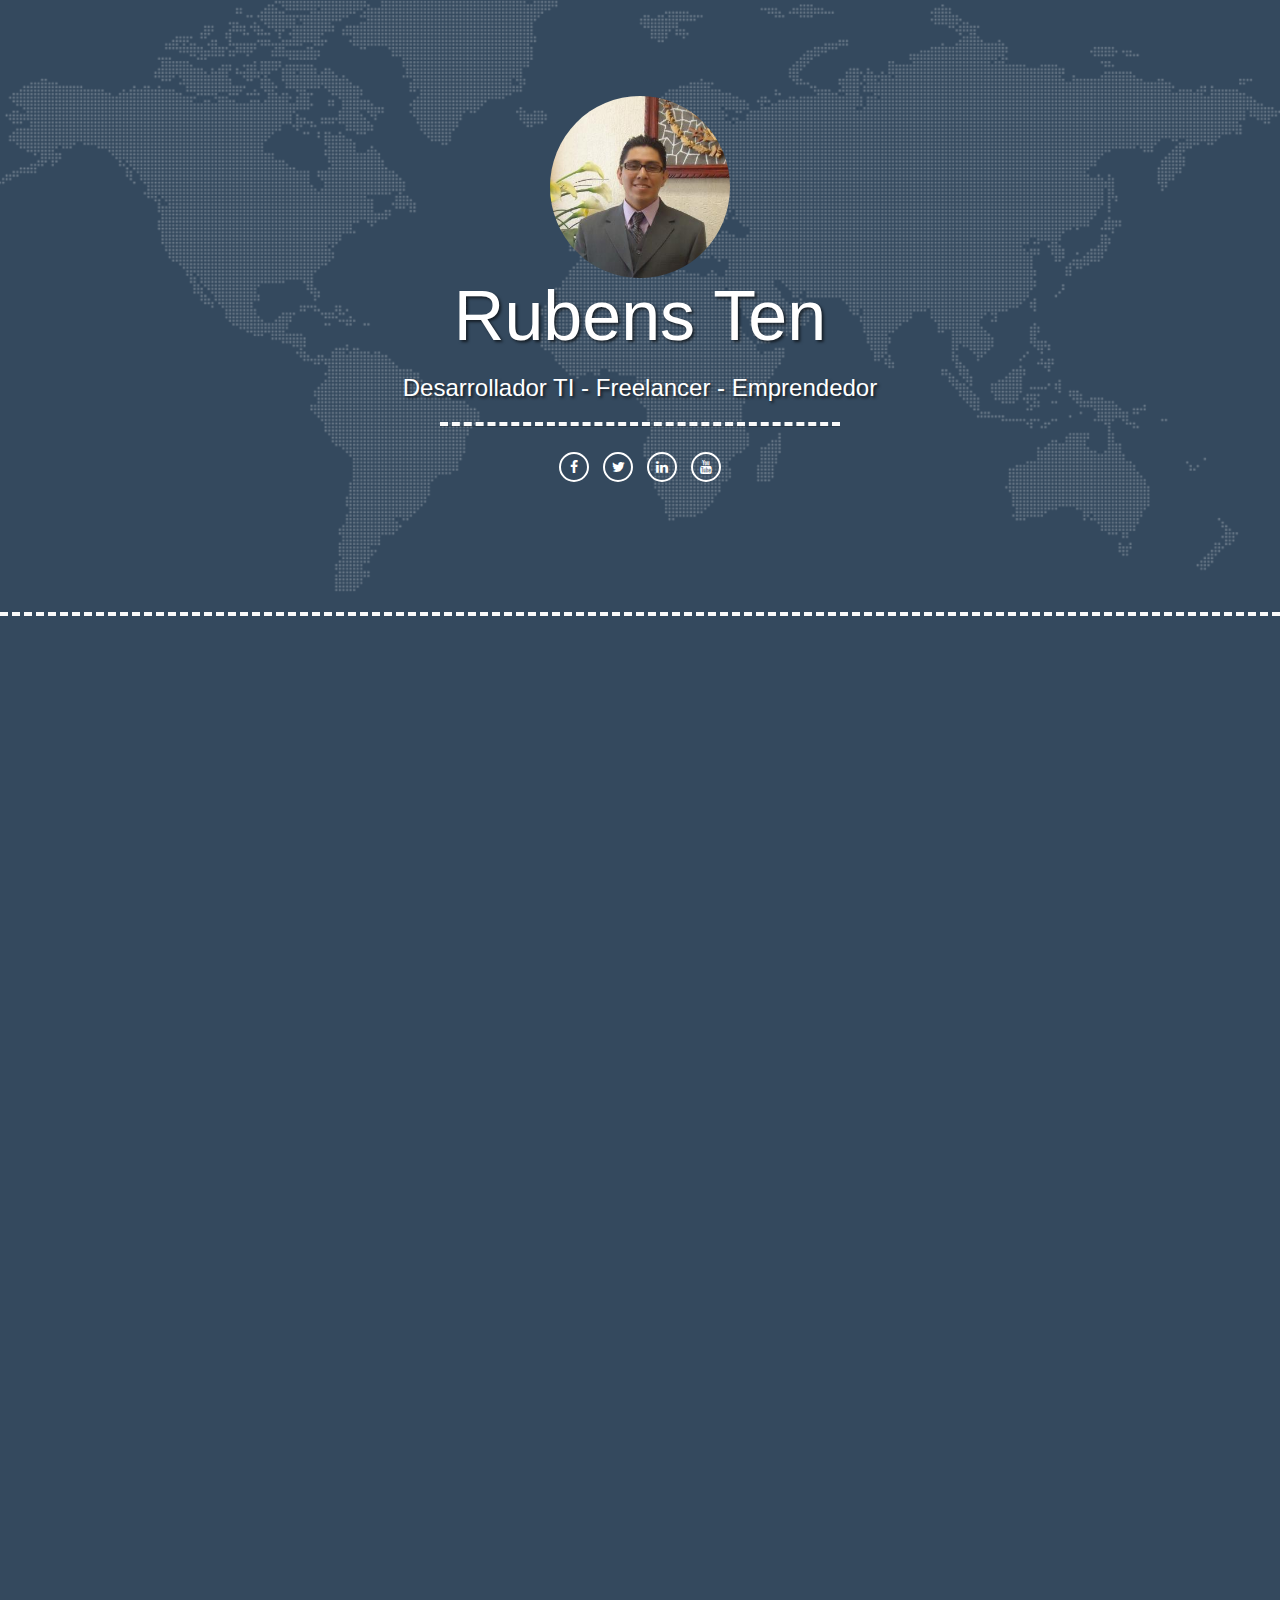
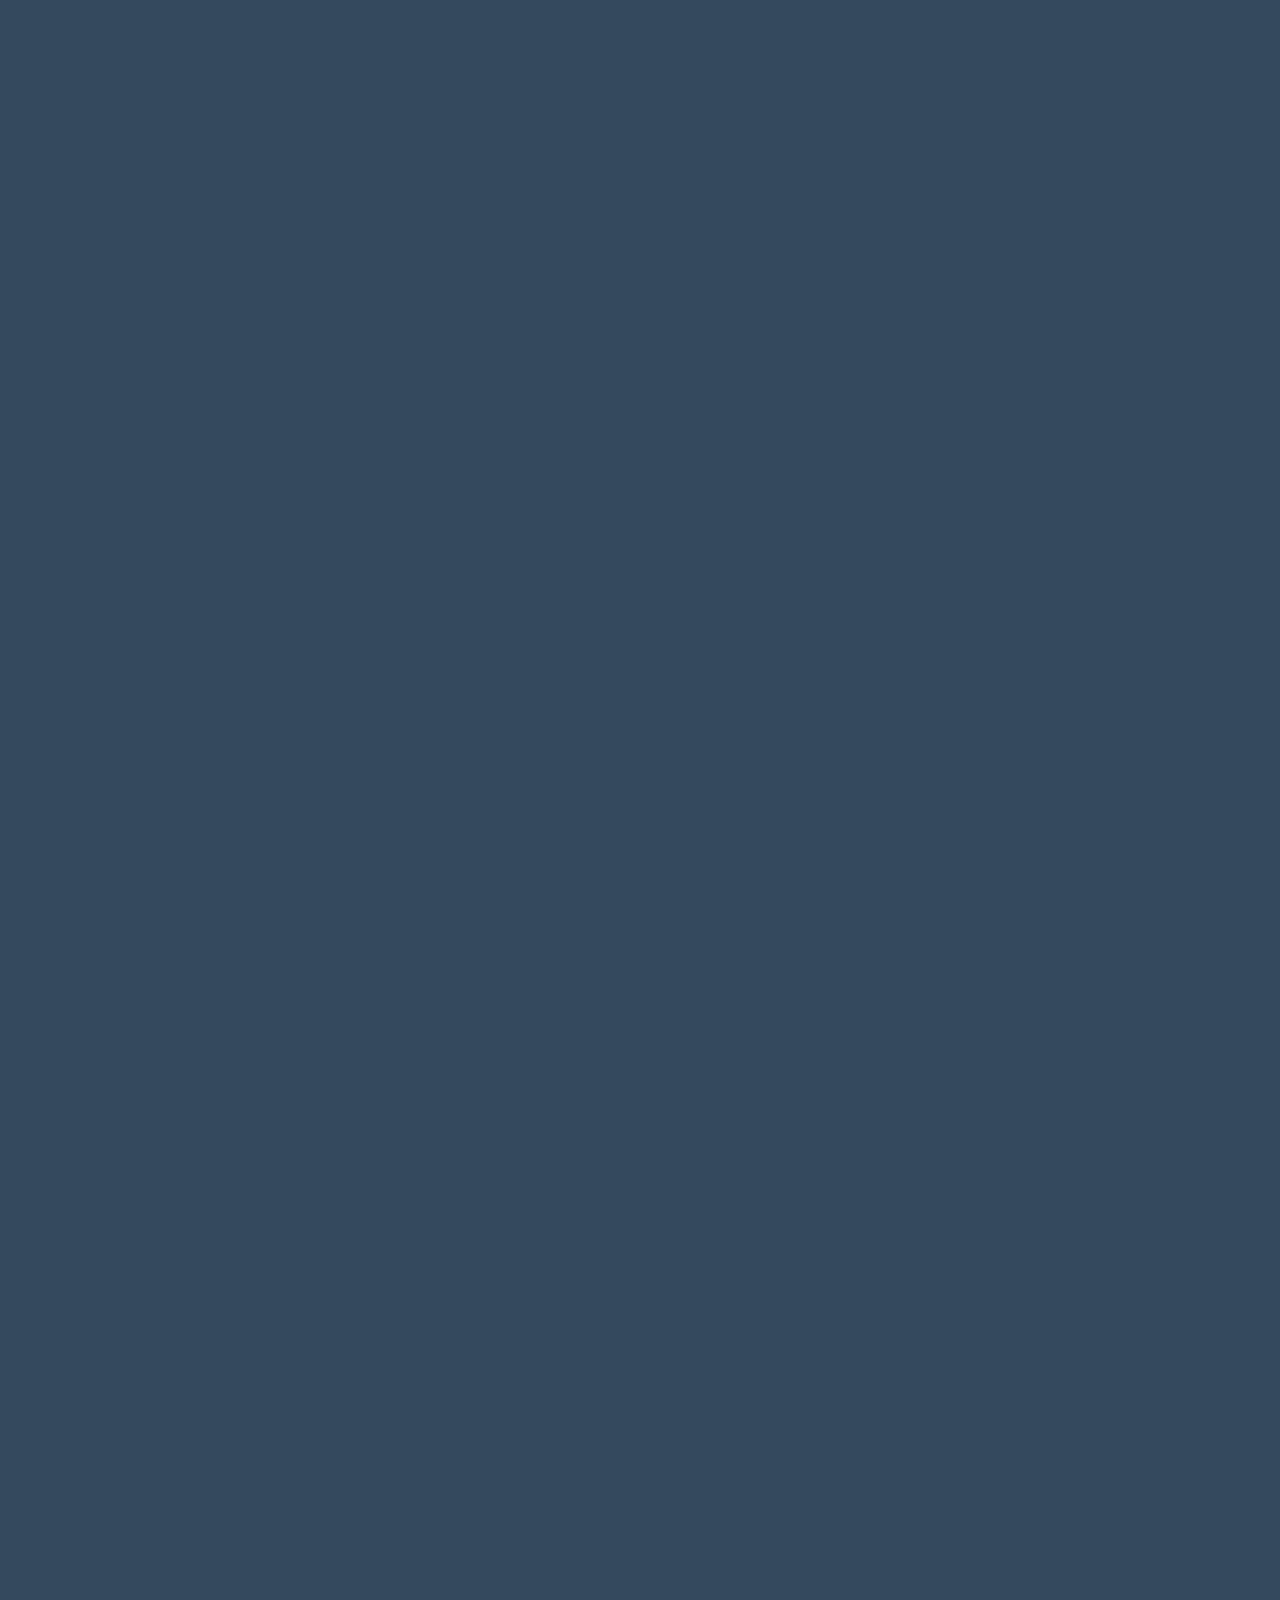
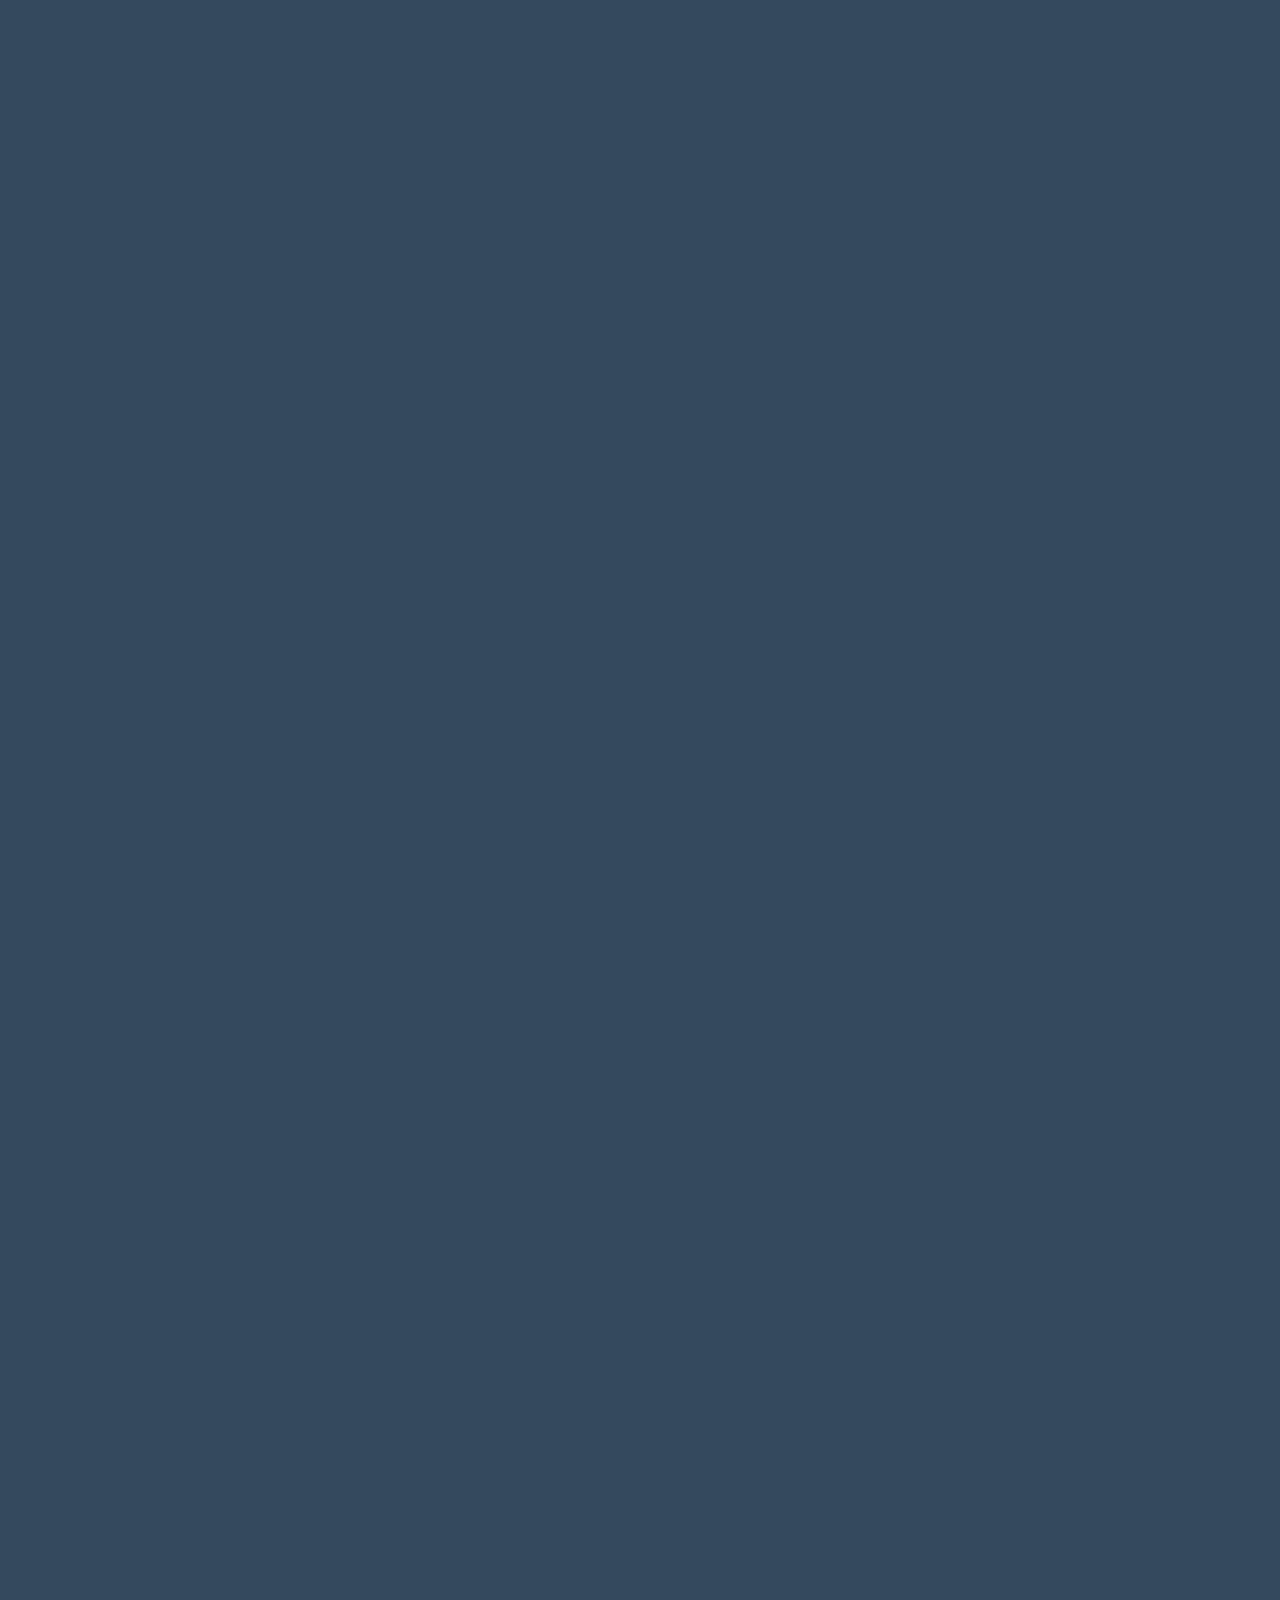
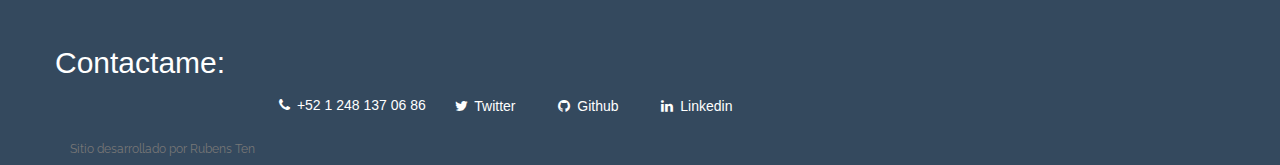
==== commit 6d5612ff: "Pre-Finally version page" ====
--- a/index.html
+++ b/index.html
@@ -9,9 +9,9 @@
     <!-- Latest compiled and minified CSS -->
     <link rel="stylesheet" href="https://maxcdn.bootstrapcdn.com/bootstrap/3.3.7/css/bootstrap.min.css" integrity="sha384-BVYiiSIFeK1dGmJRAkycuHAHRg32OmUcww7on3RYdg4Va+PmSTsz/K68vbdEjh4u" crossorigin="anonymous">
 
-    <link rel="stylesheet" href="assets/css/main-min.css">
-
-    <link href="https://fonts.googleapis.com/css?family=Lato:300,400,700,300italic,400italic,700italic" rel="stylesheet" type="text/css">
+    <link rel="stylesheet" href="assets/css/main-min.css">    
+
+    <link rel="stylesheet" href="assets/font-awesome-4.7.0/css/font-awesome.min.css">
 
     <script src="assets/js/modernizr-2.6.2-respond-1.1.0.min.js"></script>
 
@@ -23,34 +23,6 @@
     <![endif]-->
 </head>
 <body>
-    <!-- Navigation -->
-    <!--<nav class="navbar navbar-default navbar-fixed-top topnav" role="navigation">
-        <div class="container topnav">            
-            <div class="navbar-header">
-                <button type="button" class="navbar-toggle" data-toggle="collapse" data-target="#bs-example-navbar-collapse-1">
-                    <span class="sr-only">Toggle navigation</span>
-                    <span class="icon-bar"></span>
-                    <span class="icon-bar"></span>
-                    <span class="icon-bar"></span>
-                </button>
-                <a class="navbar-brand topnav" href="#">Start Bootstrap</a>
-            </div>            
-            <div class="collapse navbar-collapse" id="bs-example-navbar-collapse-1">
-                <ul class="nav navbar-nav navbar-right">
-                    <li>
-                        <a href="#about">About</a>
-                    </li>
-                    <li>
-                        <a href="#services">Services</a>
-                    </li>
-                    <li>
-                        <a href="#contact">Contact</a>
-                    </li>
-                </ul>
-            </div>            
-        </div>        
-    </nav>-->
-
     <!-- Header -->    
     <div class="intro-header">
         <div class="container">
@@ -61,18 +33,20 @@
                         <h1>Rubens Ten</h1>
                         <h3>Desarrollador TI - Freelancer - Emprendedor</h3>
                         <hr class="intro-divider">
-                        <ul class="list-inline intro-social-buttons">
-                            <li>
-                                <a href="https://twitter.com/SBootstrap" class="btn btn-default btn-lg"><i class="fa fa-twitter fa-fw"></i> <span class="network-name">Twitter</span></a>
-                            </li>
-                            <li>
-                                <a href="https://github.com/IronSummitMedia/startbootstrap" class="btn btn-default btn-lg"><i class="fa fa-github fa-fw"></i> <span class="network-name">Github</span></a>
-                            </li>
-                            <li>
-                                <a href="#" class="btn btn-default btn-lg"><i class="fa fa-linkedin fa-fw"></i> <span class="network-name">Linkedin</span></a>
-                            </li>
-                            <li><a href="#" class="btn btn-default btn-lg">Youtube</a></li>
-                        </ul>
+                        <div class="social social-footer delay-0 animated fadeInDown">
+                            <a href="https://www.facebook.com/RubenssTen?ref=bookmarks" target="_blank">
+                                <span class="social-item"><i class="fa fa-facebook"></i></span>
+                            </a>
+                            <a href="https://twitter.com/Rubens_Ten" target="_blank">
+                                <span class="social-item"><i class="fa fa-twitter"></i></span>
+                            </a>
+                            <a href="https://www.linkedin.com/in/rubén-pérez-2083b6101?trk=hp-identity-name" target="_blank">
+                                <span class="social-item"><i class="fa fa-linkedin"></i></span>
+                            </a>
+                            <a href="https://www.youtube.com/channel/UC8LM5qzcV3eJ6ilQ7zU-RLw" target="_blank">
+                                <span class="social-item"><i class="fa fa-youtube"></i></span>
+                            </a>
+                        </div>
                     </div>
                 </div>
             </div>
@@ -152,7 +126,7 @@
         <div class="row">
             <div class="col-xs-12 col-sm-4 col-sm-offset-2">
                 <div class="story-image-container iphone-container">
-                        <img src="assets/img/me.png" alt="iphone" class="animated fadeInDown delay-0">
+                    <img src="assets/img/me.png" alt="About me" class="animated fadeInDown delay-0">
                 </div>
             </div>
             <div class="col-xs-12 col-sm-4 ">
@@ -252,6 +226,7 @@
                 </div>
             </div>
         </div>
+
         <div class="row">
             <div class="col-xs-12 col-sm-6 col-sm-offset-3">
                 <div class="story-container story">
@@ -263,13 +238,18 @@
         <div class="row">
             <div class="col-xs-12 col-sm-4 col-sm-offset-3 ">
                 <div class="story-container story">
-                    <p class="fittext amatic animated fadeInDown delay-0" style="font-size: 51.4286px;">TR network</p>
+                    <p class="fittext amatic animated fadeInDown delay-0" style="font-size: 51.4286px;">
+                        <a href="http://www.trnetwork.com.mx" target="_blank" 
+                            style="text-decoration:none; color:#fff;">
+                            TR network
+                        </a>
+                    </p>
                 </div>
             </div>
             <div class="col-xs-12 col-sm-2 ">
                 <div class="story-image-container">
                     <div class="experience animated fadeInDown delay-4" data-delay="4">
-                        <img src="assets/img/tr-network.png" alt="pencil icon">
+                        <img src="assets/img/tr-network.png" alt="TR network">
                     </div>
                 </div>
             </div>
@@ -278,13 +258,18 @@
         <div class="row">
             <div class="col-xs-12 col-sm-4 col-sm-offset-3 ">
                 <div class="story-container story">
-                    <p class="fittext amatic animated fadeInDown delay-0" style="font-size: 51.4286px;">Flamingo Boxers</p>
+                    <p class="fittext amatic animated fadeInDown delay-0" style="font-size: 51.4286px;">
+                        <a href="https://flamingomx.com" target="_blank" 
+                            style="text-decoration:none; color:#fff;">
+                            Flamingo Boxers
+                        </a>
+                    </p>
                 </div>
             </div>
             <div class="col-xs-12 col-sm-2 ">
                 <div class="story-image-container">
                     <div class="experience animated fadeInDown delay-4" data-delay="4">
-                        <img src="assets/img/flamingo.jpg" alt="browser icon">
+                        <img src="assets/img/flamingo.jpg" alt="Flamingo Boxers">
                     </div>
                 </div>
             </div>
@@ -293,13 +278,18 @@
         <div class="row">
             <div class="col-xs-12 col-sm-4 col-sm-offset-3 ">
                 <div class="story-container story">
-                    <p class="fittext amatic animated fadeInDown delay-0" style="font-size: 51.4286px;">Pack and Pack</p>
+                    <p class="fittext amatic animated fadeInDown delay-0" style="font-size: 51.4286px;">
+                        <a href="https://packandpack.com" target="_blank" 
+                            style="text-decoration:none; color:#fff;">
+                            Pack and Pack
+                        </a>                                                
+                    </p>
                 </div>
             </div>
             <div class="col-xs-12 col-sm-2 ">
                 <div class="story-image-container">
                     <div class="experience animated fadeInDown delay-4" data-delay="4">
-                        <img src="assets/img/packandpack.png" alt="flag icon">
+                        <img src="assets/img/packandpack.png" alt="Pack and Pack">
                     </div>
                 </div>
             </div>
@@ -314,7 +304,7 @@
             <div class="col-xs-12 col-sm-2 ">
                 <div class="story-image-container">
                     <div class="experience animated fadeInDown delay-4" data-delay="4">
-                        <img src="assets/img/smart.png" alt="pin icon">
+                        <img src="assets/img/smart.png" alt="Smart Systems">
                     </div>
                 </div>
             </div>
@@ -323,13 +313,18 @@
         <div class="row">
             <div class="col-xs-12 col-sm-4 col-sm-offset-3 ">
                 <div class="story-container story">
-                    <p class="fittext amatic animated fadeInDown delay-0" style="font-size: 51.4286px;">JavaPuebla</p>
+                    <p class="fittext amatic animated fadeInDown delay-0" style="font-size: 51.4286px;">                        
+                        <a href="http://javapuebla.com" target="_blank" 
+                            style="text-decoration:none; color:#fff;">
+                            JavaPuebla
+                        </a>
+                    </p>
                 </div>
             </div>
             <div class="col-xs-12 col-sm-2 ">
                 <div class="story-image-container">
-                    <div class="experience animated fadeInDown delay-4" data-delay="4">
-                        <img src="assets/img/javapuebla.png" alt="pin icon">
+                    <div class="experience animated fadeInDown delay-4" data-delay="4">                                                
+                        <img src="assets/img/javapuebla.png" alt="Java Puebla">
                     </div>
                 </div>
             </div>
@@ -347,137 +342,123 @@
         <div class="color-change" data-colorup="#2980b9" data-colordown="#8e44ad"></div>
 
         <div class="row">
-            <div class="col-xs-12 col-sm-2 col-sm-offset-1 ">
-                <div class="story-image-container">
-                    <div class="circle-icon animated fadeInDown delay-6" data-delay="6">
-                        <img src="img/disc.png" alt="floppy disc icon">
-                    </div>
-                </div>
+            <div class="col-xs-12 col-sm-6 col-sm-offset-3">
+                <div class="story-container">
+                    <p class="fittext amatic animated fadeInDown delay-0" style="font-size: 79.2857px;"> Tecnologías </p>
+                </div>
+            </div>
+        </div>
+
+        <div class="row">
+            <div class="col-xs-12 col-sm-2 col-sm-offset-1 ">                
+            </div>
+            <div class="col-xs-12 col-sm-2 ">                
             </div>
             <div class="col-xs-12 col-sm-2 ">
                 <div class="dot-container">
-                    <div class="dot center animated fadeInDown delay-3" data-delay="3"></div>
-                </div>
-            </div>
-
-            <div class="col-xs-12 col-sm-2 ">
-                <div class="dot-container">
                     <div class="dot center animated fadeInDown delay-0"></div>
                 </div>
             </div>
         </div>
+        
+        <div class="row">
+            <div class="col-xs-12 col-sm-4 ">
+                <div class="story-container story">
+                    <p class="fittext uppercase raleway animated fadeInDown delay-0" style="font-size: 51.4286px;"> Web </p>
+                </div>
+            </div>
+            <div class="col-xs-12 col-sm-2">
+                <div class="dot-container">
+                    <div class="dot center animated fadeInDown delay-2" data-delay="2"></div>
+                </div>
+            </div>
+            <div class="col-xs-12 col-sm-2">
+                <div class="dot-container">
+                    <div class="dot center animated fadeInDown delay-4" data-delay="4"></div>
+                </div>
+            </div>
+            <div class="col-xs-12 col-sm-4 ">
+                <div class="story-container story">
+                    <p class="fittext uppercase raleway animated fadeInDown delay-6" data-delay="6" style="font-size: 51.4286px;"> Móvil </p>
+                </div>
+            </div>
+        </div>
+
+        <div class="row">
+            <div class="col-xs-12 col-sm-3 ">
+                <div class="story-image-container">
+                    <div class="circle-icon animated fadeInDown delay-0" data-delay="0">
+                        <img src="assets/img/nodejs.png" alt="Node.js Express">
+                    </div>
+                </div>
+            </div>
+            <div class="col-xs-12 col-sm-3 ">
+                <div class="story-image-container">
+                    <div class="circle-icon animated fadeInDown delay-1" data-delay="1">
+                        <img src="assets/img/angular.png" alt="AngularJS">
+                    </div>
+                </div>
+            </div>
+            <div class="col-xs-12 col-sm-3 ">
+                <div class="story-image-container">
+                    <div class="circle-icon animated fadeInDown delay-2" data-delay="2">
+                        <img src="assets/img/primefaces.png" alt="Primefaces">
+                    </div>
+                </div>
+            </div>
+            <div class="col-xs-12 col-sm-3 ">
+                <div class="story-image-container">
+                    <div class="circle-icon animated fadeInDown delay-3" data-delay="3">
+                        <img src="assets/img/ionic.png" alt="Ionic Framework">
+                    </div>
+                </div>
+            </div>
+        </div>
+
+        <div class="color-change" data-colorup="#8e44ad" data-colordown="#d35400"></div>
+
         <div class="row">
             <div class="col-xs-12 col-sm-2 col-sm-offset-1">
                 <div class="dot-container">
                     <div class="dot center animated fadeInDown delay-2" data-delay="2"></div>
                 </div>
             </div>
-        </div>
-
-        <div class="row">
-            <div class="col-xs-12 col-sm-4 ">
-                <div class="story-container story">
-                    <p class="fittext uppercase raleway animated fadeInDown delay-0" style="font-size: 51.4286px;"> Link items </p>
-                </div>
-            </div>
-            <div class="col-xs-12 col-sm-2">
+            <div class="col-xs-12 col-sm-2 col-sm-offset-6">
                 <div class="dot-container">
                     <div class="dot center animated fadeInDown delay-2" data-delay="2"></div>
                 </div>
             </div>
-            <div class="col-xs-12 col-sm-2">
-                <div class="dot-container">
-                    <div class="dot center animated fadeInDown delay-4" data-delay="4"></div>
-                </div>
-            </div>
-            <div class="col-xs-12 col-sm-4 ">
-                <div class="story-container story">
-                    <p class="fittext uppercase raleway animated fadeInDown delay-6" data-delay="6" style="font-size: 51.4286px;"> with dots </p>
-                </div>
-            </div>
-        </div>
-
-        <div class="row">
-            <div class="col-xs-12 col-sm-3 ">
-                <div class="story-image-container">
-                    <div class="circle-icon animated fadeInDown delay-0" data-delay="0">
-                        <img src="img/heart.png" alt="heart icon">
-                    </div>
-                </div>
-            </div>
-            <div class="col-xs-12 col-sm-3 ">
-                <div class="story-image-container">
-                    <div class="circle-icon animated fadeInDown delay-1" data-delay="1">
-                        <img src="img/robot.png" alt=" robot icon">
-                    </div>
-                </div>
-            </div>
-            <div class="col-xs-12 col-sm-3 ">
-                <div class="story-image-container">
-                    <div class="circle-icon animated fadeInDown delay-2" data-delay="2">
-                        <img src="img/crown.png" alt="crown-icon">
-                    </div>
-                </div>
-            </div>
-            <div class="col-xs-12 col-sm-3 ">
+        </div>
+
+        <div class="row">
+            <div class="col-xs-12 col-sm-2 col-sm-offset-3">
+                <div class="dot-container">
+                    <div class="dot center animated fadeInDown delay-2" data-delay="2"></div>
+                </div>
+            </div>
+            <div class="col-xs-12 col-sm-2 col-sm-offset-2">
+                <div class="dot-container">
+                    <div class="dot center animated fadeInDown delay-2" data-delay="2"></div>
+                </div>
+            </div>
+        </div>
+
+        <div class="row">
+            <div class="col-xs-12 col-sm-2 col-sm-offset-5 ">
                 <div class="story-image-container">
                     <div class="circle-icon animated fadeInDown delay-3" data-delay="3">
-                        <img src="img/cloud.png" alt="cloud icon">
-                    </div>
-                </div>
-            </div>
-        </div>
-
-        <div class="color-change" data-colorup="#8e44ad" data-colordown="#d35400"></div>
-
-        <div class="row">
-            <div class="col-xs-12 col-sm-2 col-sm-offset-1">
-                <div class="dot-container">
-                    <div class="dot center animated fadeInDown delay-2" data-delay="2"></div>
-                </div>
-            </div>
-            <div class="col-xs-12 col-sm-2 col-sm-offset-6">
-                <div class="dot-container">
-                    <div class="dot center animated fadeInDown delay-2" data-delay="2"></div>
-                </div>
-            </div>
-        </div>
-
-        <div class="row">
-            <div class="col-xs-12 col-sm-2 col-sm-offset-3">
-                <div class="dot-container">
-                    <div class="dot center animated fadeInDown delay-2" data-delay="2"></div>
-                </div>
-            </div>
-            <div class="col-xs-12 col-sm-2 col-sm-offset-2">
-                <div class="dot-container">
-                    <div class="dot center animated fadeInDown delay-2" data-delay="2"></div>
-                </div>
-            </div>
-        </div>
-
-        <div class="row">
-            <div class="col-xs-12 col-sm-2 col-sm-offset-5 ">
-                <div class="story-image-container">
-                    <div class="circle-icon animated fadeInDown delay-3" data-delay="3">
-                        <img src="img/mail.png" alt="mail icon">
-                    </div>
-                </div>
-            </div>
-        </div>
-
-        <div class="row">
-            <div class="col-xs-12 col-sm-6 col-sm-offset-3">
-                <div class="story-container story">
-                    <p class="fittext pacifico animated fadeInDown delay-0" style="font-size: 79.2857px;"> share </p>
-                </div>
-            </div>
-        </div>
-
-        <div class="row">
-            <div class="col-xs-12 col-sm-6 col-sm-offset-3">
-                <div class="story-container story">
-                    <p class="fittext pacifico animated fadeInDown delay-0" style="font-size: 79.2857px;"> your work </p>
+                        <img src="assets/img/heart.png" alt="beautiful love">
+                    </div>
+                </div>
+            </div>
+        </div>
+
+        
+
+        <div class="row">
+            <div class="col-xs-12 col-sm-6 col-sm-offset-3">
+                <div class="story-container story">
+                    <p class="fittext pacifico animated fadeInDown delay-0" style="font-size: 79.2857px;"> Tutoriales </p>
                 </div>
             </div>
         </div>
@@ -487,36 +468,29 @@
         <div class="row">
             <div class="col-xs-12 col-sm-4 col-sm-offset-2 ">
                 <div class="story-container story">
-                    <p class="fittext amatic iphone-title animated fadeInDown delay-0" data-margin="50" style="font-size: 51.4286px;">Editable scrolling</p>
-
-                </div>
-
-                <div class="story-container story">
-                    <p class="fittext amatic animated fadeInDown delay-3" data-margin="50" data-delay="3" style="font-size: 51.4286px;">responsive text  </p>
-                </div>
-
-                <div class="story-container story">
-                    <p class="fittext amatic animated fadeInDown delay-0" data-margin="50" style="font-size: 51.4286px;"> Many fonts</p>
-                </div>
-
-                <div class="story-container story">
-                    <p class="fittext amatic animated fadeInDown delay-0" data-margin="50" style="font-size: 51.4286px;"> Flat colours </p>
-                </div>
-                <div class="story-container story">
-                    <p class="fittext amatic animated fadeInDown delay-0" data-margin="50" style="font-size: 51.4286px;"> great presentation </p>
-                </div>
+                    <p class="fittext amatic iphone-title animated fadeInDown delay-0" data-margin="50" style="font-size: 51.4286px;">
+                        * Single Page Application - MEAN Stack
+                    </p>
+
+                </div>
+
+                <div class="story-container story">
+                    <p class="fittext amatic animated fadeInDown delay-3" data-margin="50" data-delay="3" style="font-size: 51.4286px;">
+                        * Java - OPENGL (JOGL) 
+                    </p>
+                </div>                
             </div>
             <div class="col-xs-12 col-sm-4 ">
                 <div class="story-image-container iphone-container">
-                        <img src="img/iphone.png" alt="iphone" class="animated fadeInDown delay-0">
-                </div>
-            </div>
-        </div>
-
-        <div class="row">
-            <div class="col-xs-12 col-sm-6 col-sm-offset-3">
-                <div class="story-container story">
-                    <p class="fittext amatic delay-0 animated fadeInDown" style="font-size: 79.2857px;"> Fin </p>
+                        <img src="assets/img/tutoriales.png" alt="Tutoriales online" class="animated fadeInDown delay-0">
+                </div>
+            </div>
+        </div>
+
+        <div class="row">
+            <div class="col-xs-12 col-sm-6 col-sm-offset-3">
+                <div class="story-container story">
+                    <p class="fittext amatic delay-0 animated fadeInDown" style="font-size: 79.2857px;"> Fin </p>                    
                 </div>
             </div>
         </div>
@@ -530,19 +504,27 @@
         <div class="row">
             <div class="col-xs-12 col-sm-6 col-sm-offset-3">
                 <div class="story-container story">
-                    <p class="fittext amatic delay-0 animated fadeInDown" style="font-size: 0px;"> share this </p>
+                    <p class="fittext amatic delay-0 animated fadeInDown" style="font-size: 0px;"> Sigueme aquí </p>
                 </div>
             </div>
         </div>
         <div class="row">
             <div class="col-xs-12 col-sm-12">
                 <div class="footer-container">
-                                    <div class="social social-footer delay-0 animated fadeInDown">
-                    <a href="#"><span class="social-item"><i class="entypo-facebook"></i></span></a>
-                    <a href="#"><span class="social-item"><i class="entypo-twitter"></i></span></a>
-                    <a href="#"><span class="social-item"><i class="entypo-gplus"></i></span></a>
-                        <a href="#"><span class="social-item"><i class="entypo-pinterest"></i></span></a>
-                </div>
+                    <div class="social social-footer delay-0 animated fadeInDown">
+                        <a href="https://www.facebook.com/RubenssTen?ref=bookmarks" target="_blank">
+                            <span class="social-item"><i class="fa fa-facebook"></i></span>
+                        </a>
+                        <a href="https://twitter.com/Rubens_Ten" target="_blank">
+                            <span class="social-item"><i class="fa fa-twitter"></i></span>
+                        </a>
+                        <a href="https://www.linkedin.com/in/rubén-pérez-2083b6101?trk=hp-identity-name" target="_blank">
+                            <span class="social-item"><i class="fa fa-linkedin"></i></span>
+                        </a>
+                        <a href="https://www.youtube.com/channel/UC8LM5qzcV3eJ6ilQ7zU-RLw" target="_blank">
+                            <span class="social-item"><i class="fa fa-youtube"></i></span>
+                        </a>
+                    </div>
                 </div>
             </div>
         </div>
@@ -555,19 +537,37 @@
         <div class="container">
 
             <div class="row">
-                <div class="col-lg-6">
-                    <h2>Connect to Start Bootstrap:</h2>
-                </div>
-                <div class="col-lg-6">
+                <div>
+                    <h2>Contactame:</h2>
+                </div>
+                <div class="col-md-8 col-md-offset-2">
                     <ul class="list-inline banner-social-buttons">
                         <li>
-                            <a href="https://twitter.com/SBootstrap" class="btn btn-default btn-lg"><i class="fa fa-twitter fa-fw"></i> <span class="network-name">Twitter</span></a>
+                            <li>                                
+                                <i class="fa fa-phone fa-fw"></i> 
+                                <span class="network-name">+52 1 248 137 06 86</span>
+                            </li>                             
                         </li>
                         <li>
-                            <a href="https://github.com/IronSummitMedia/startbootstrap" class="btn btn-default btn-lg"><i class="fa fa-github fa-fw"></i> <span class="network-name">Github</span></a>
+                            <a href="https://twitter.com/Rubens_Ten" class="btn btn-link" 
+                            style="color:#fff; text-decoration:none;"
+                            target="_blank">
+                                <i class="fa fa-twitter fa-fw"></i> <span class="network-name">Twitter</span>
+                            </a>
                         </li>
                         <li>
-                            <a href="#" class="btn btn-default btn-lg"><i class="fa fa-linkedin fa-fw"></i> <span class="network-name">Linkedin</span></a>
+                            <a href="https://github.com/RubensTen" class="btn btn-link" 
+                                style="color:#fff; text-decoration:none;"
+                                target="_blank">
+                                <i class="fa fa-github fa-fw"></i> <span class="network-name">Github</span>
+                            </a>
+                        </li>
+                        <li>
+                            <a href="https://www.linkedin.com/in/rubén-pérez-2083b6101?trk=hp-identity-name" 
+                                class="btn btn-link" style="color:#fff; text-decoration:none;" target="_blank">                                
+                                <i class="fa fa-linkedin fa-fw"></i> <span class="network-name">Linkedin</s
+                                pan>
+                            </a>
                         </li>
                     </ul>
                 </div>
@@ -583,25 +583,8 @@
     <footer>
         <div class="container">
             <div class="row">
-                <div class="col-lg-12">
-                    <ul class="list-inline">
-                        <li>
-                            <a href="#">Home</a>
-                        </li>
-                        <li class="footer-menu-divider">&sdot;</li>
-                        <li>
-                            <a href="#about">About</a>
-                        </li>
-                        <li class="footer-menu-divider">&sdot;</li>
-                        <li>
-                            <a href="#services">Services</a>
-                        </li>
-                        <li class="footer-menu-divider">&sdot;</li>
-                        <li>
-                            <a href="#contact">Contact</a>
-                        </li>
-                    </ul>
-                    <p class="copyright text-muted small">Copyright &copy; Your Company 2014. All Rights Reserved</p>
+                <div class="col-lg-12">                   
+                    <p class="copyright text-muted small">Sitio desarrollado por Rubens Ten</p>
                 </div>
             </div>
         </div>
--- a/assets/css/main-min.css
+++ b/assets/css/main-min.css
@@ -1,5 +1,5 @@
-@import url(http://fonts.googleapis.com/css?family=Lobster|Oswald:400,300,700|Vollkorn:700italic|Pacifico|Amatic+SC:400,700|Leckerli+One|Raleway:400,300,600,700,800,900|Pacifico);
-@import url(http://weloveiconfonts.com/api/?family=entypo);
+@import url(https://fonts.googleapis.com/css?family=Lobster|Oswald:400,300,700|Vollkorn:700italic|Pacifico|Amatic+SC:400,700|Leckerli+One|Raleway:400,300,600,700,800,900|Pacifico);
+@import url(https://weloveiconfonts.com/api/?family=entypo);
 [class*="entypo-"]:before {
     font-family: "entypo", sans-serif
 }
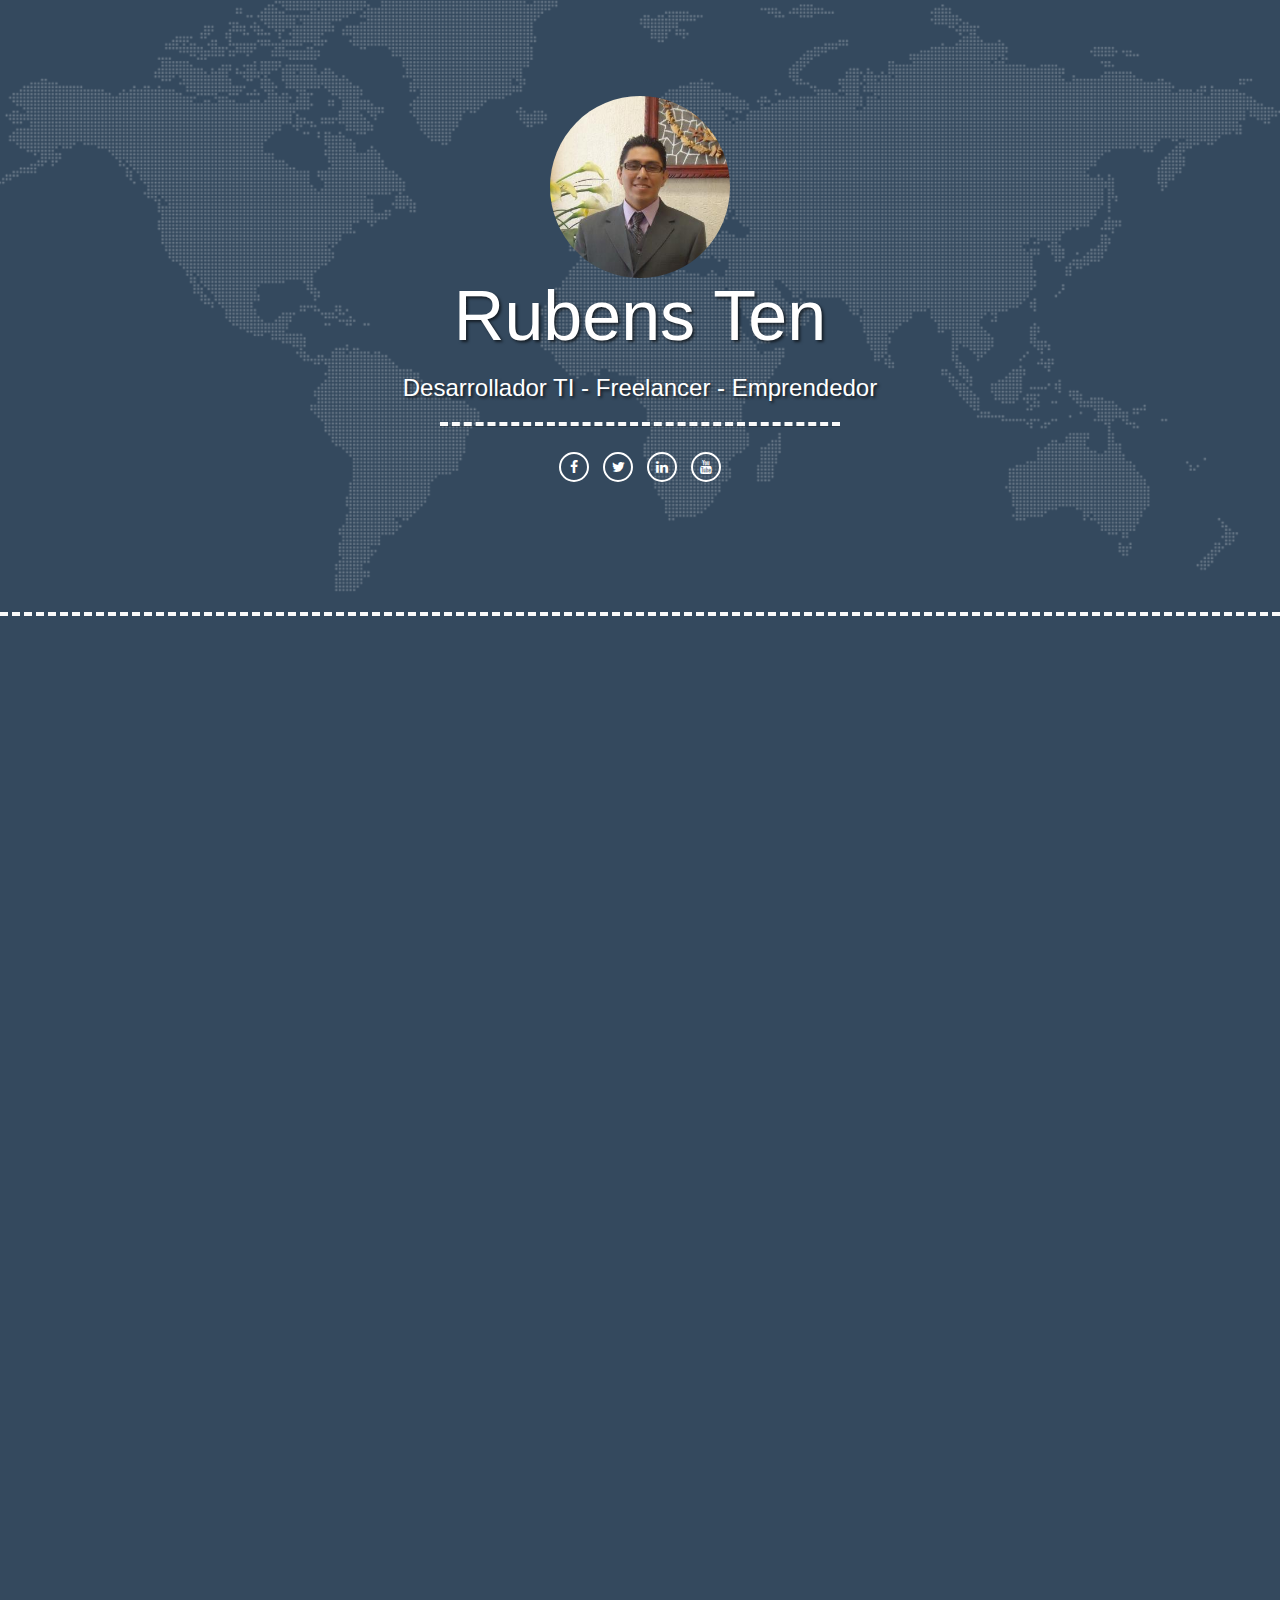
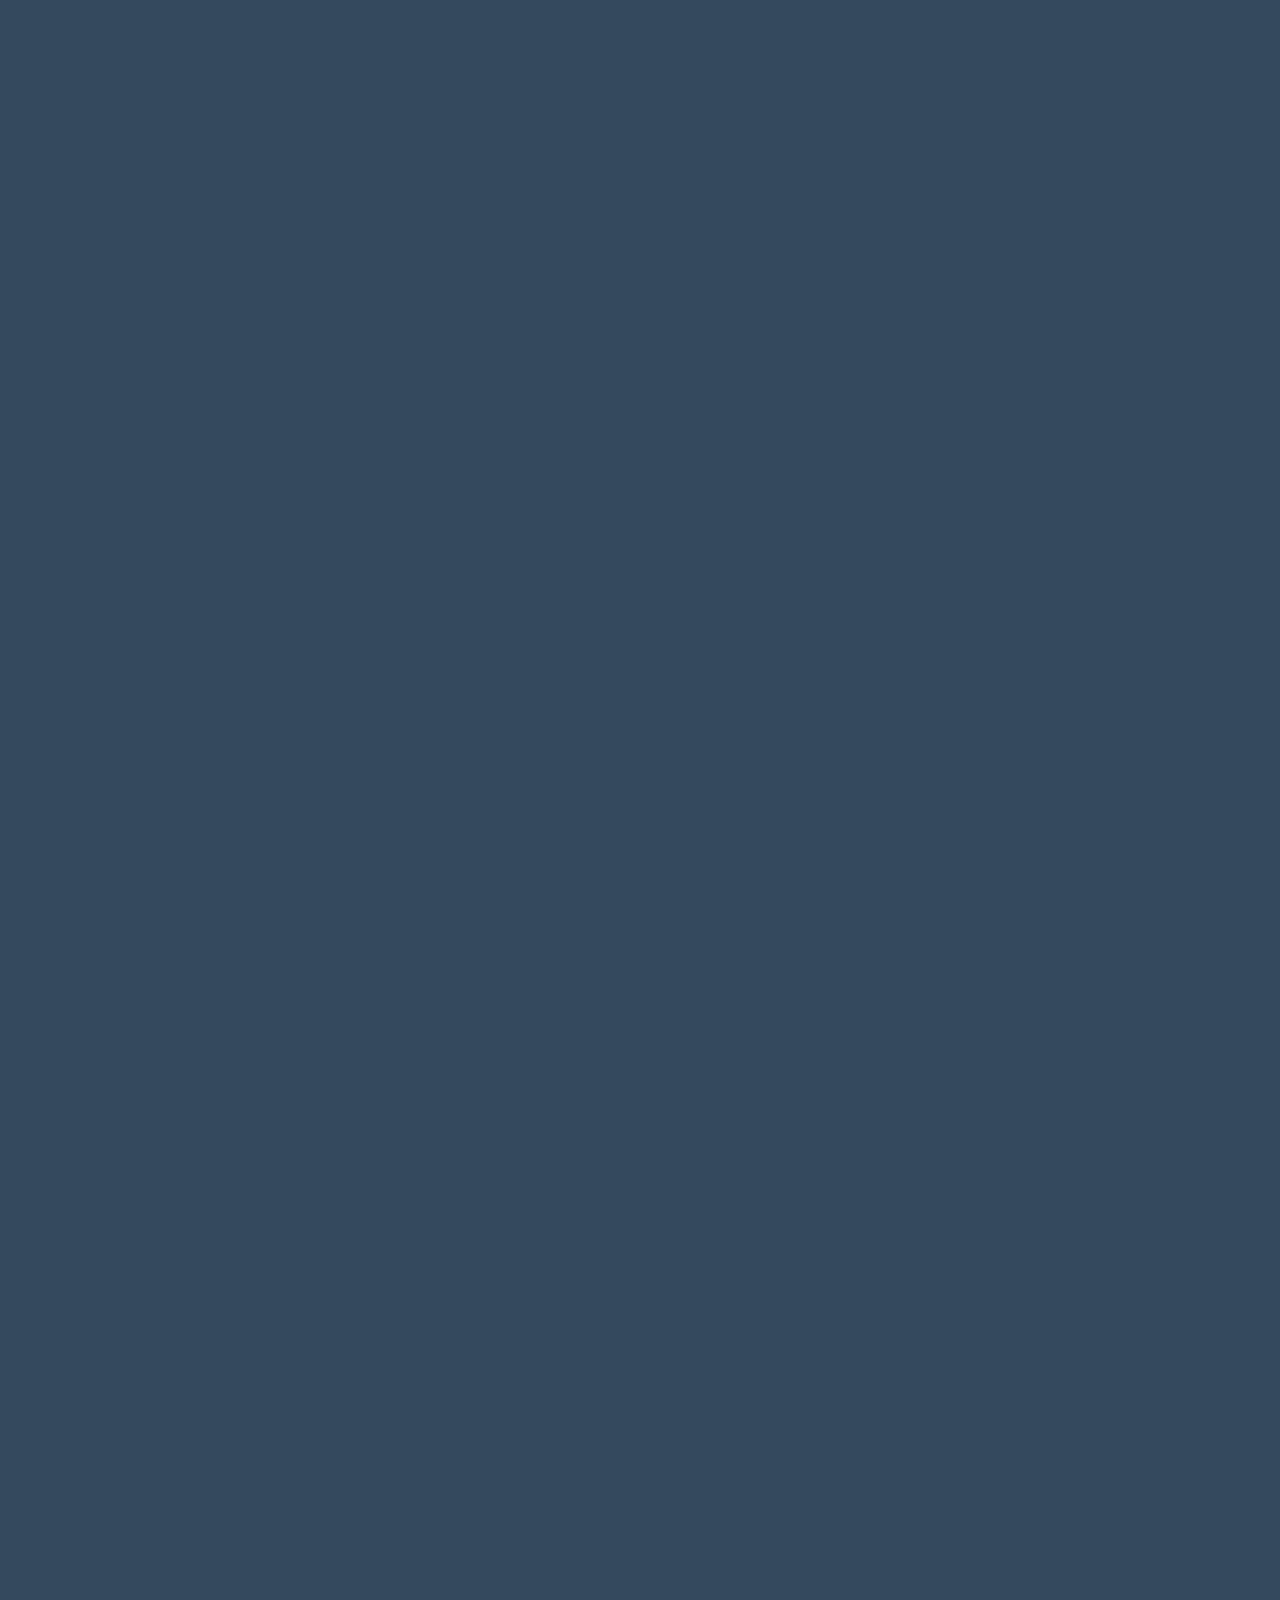
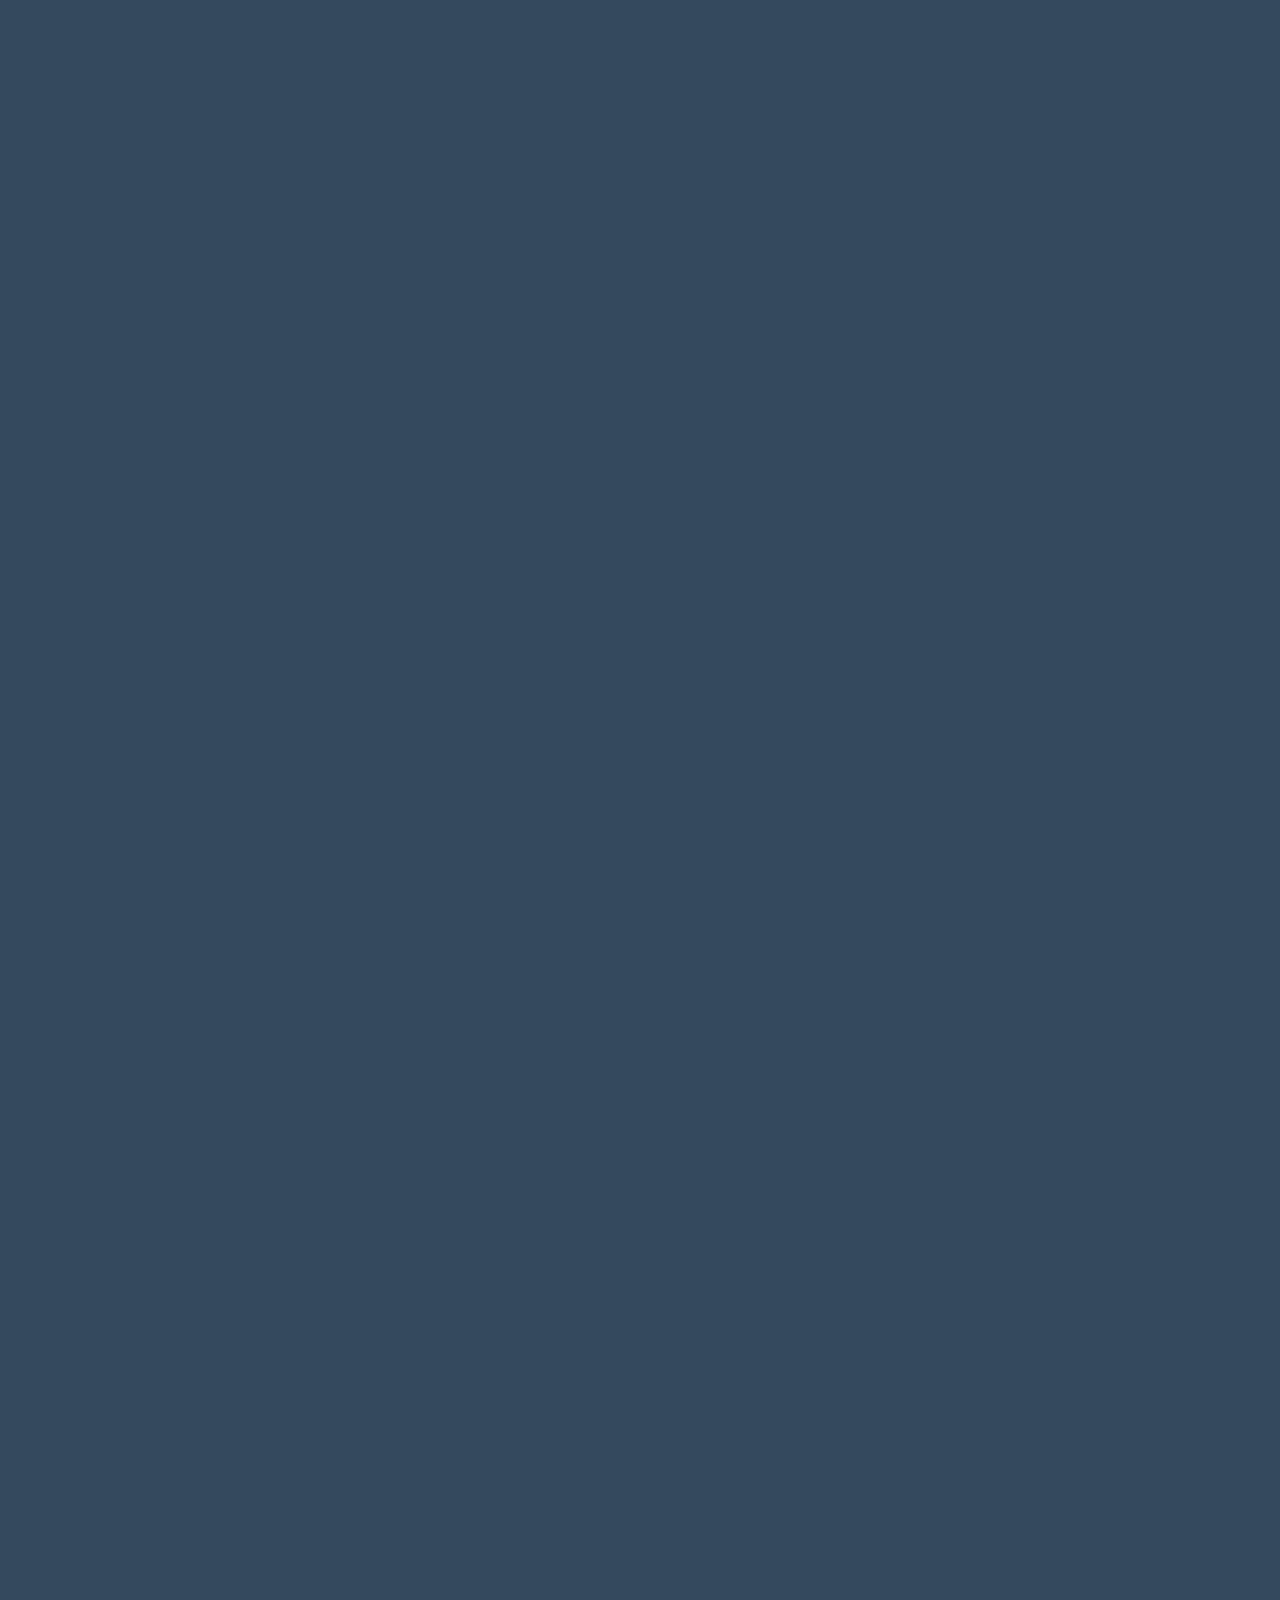
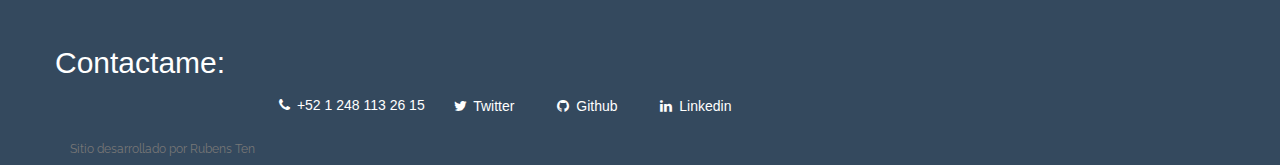
==== commit 5d5287bf: "Actualizacion de numero telefonico" ====
--- a/index.html
+++ b/index.html
@@ -4,7 +4,7 @@
     <meta charset="UTF-8">
     <meta http-equiv="X-UA-Compatible" content="IE=edge">        
     <meta name="viewport" content="width=device-width, initial-scale=1">    
-    <title>Rubens Ten</title>
+    <title>Rubens Ten | Developer, Freelancer, Web</title>
 
     <!-- Latest compiled and minified CSS -->
     <link rel="stylesheet" href="https://maxcdn.bootstrapcdn.com/bootstrap/3.3.7/css/bootstrap.min.css" integrity="sha384-BVYiiSIFeK1dGmJRAkycuHAHRg32OmUcww7on3RYdg4Va+PmSTsz/K68vbdEjh4u" crossorigin="anonymous">
@@ -126,7 +126,7 @@
         <div class="row">
             <div class="col-xs-12 col-sm-4 col-sm-offset-2">
                 <div class="story-image-container iphone-container">
-                    <img src="assets/img/me.png" alt="About me" class="animated fadeInDown delay-0">
+                    <img src="assets/img/me.png" alt="About me" class="animated fadeInDown delay-0 img-responsive">
                 </div>
             </div>
             <div class="col-xs-12 col-sm-4 ">
@@ -482,7 +482,7 @@
             </div>
             <div class="col-xs-12 col-sm-4 ">
                 <div class="story-image-container iphone-container">
-                        <img src="assets/img/tutoriales.png" alt="Tutoriales online" class="animated fadeInDown delay-0">
+                        <img src="assets/img/tutoriales.png" alt="Tutoriales online" class="animated fadeInDown delay-0 img-responsive">
                 </div>
             </div>
         </div>
@@ -545,7 +545,7 @@
                         <li>
                             <li>                                
                                 <i class="fa fa-phone fa-fw"></i> 
-                                <span class="network-name">+52 1 248 137 06 86</span>
+                                <span class="network-name">+52 1 248 113 26 15</span>
                             </li>                             
                         </li>
                         <li>
@@ -600,5 +600,16 @@
     <script src="assets/js/jquery-ui-1.10.3.custom.js"></script>
     <script src="assets/js/jquery.stellar.min.js"></script>
     <script src="assets/js/main-min.js"></script>
+
+    <!--google analitycs-->
+    <script>
+      (function(i,s,o,g,r,a,m){i['GoogleAnalyticsObject']=r;i[r]=i[r]||function(){
+      (i[r].q=i[r].q||[]).push(arguments)},i[r].l=1*new Date();a=s.createElement(o),
+      m=s.getElementsByTagName(o)[0];a.async=1;a.src=g;m.parentNode.insertBefore(a,m)
+      })(window,document,'script','https://www.google-analytics.com/analytics.js','ga');
+
+      ga('create', 'UA-89239021-1', 'auto');
+      ga('send', 'pageview');
+    </script>
 </body>
-</html>+</html>
--- a/assets/css/main-min.css
+++ b/assets/css/main-min.css
@@ -1100,7 +1100,7 @@
 }
 
 .intro-divider {
-    width: 400px;
+    max-width: 400px;
     border-top: 1px solid #f8f8f8;
     border-bottom: 1px solid rgba(0,0,0,0.2);
 }
@@ -1124,7 +1124,8 @@
 .experience{
     width: 120px;
     height: 120px;
-    margin-bottom: 10px;
+    /*margin-bottom: 10px;*/
+    margin: 0 auto 10px auto;
     border-radius: 50%;
     display: block;
     background-color: #fff
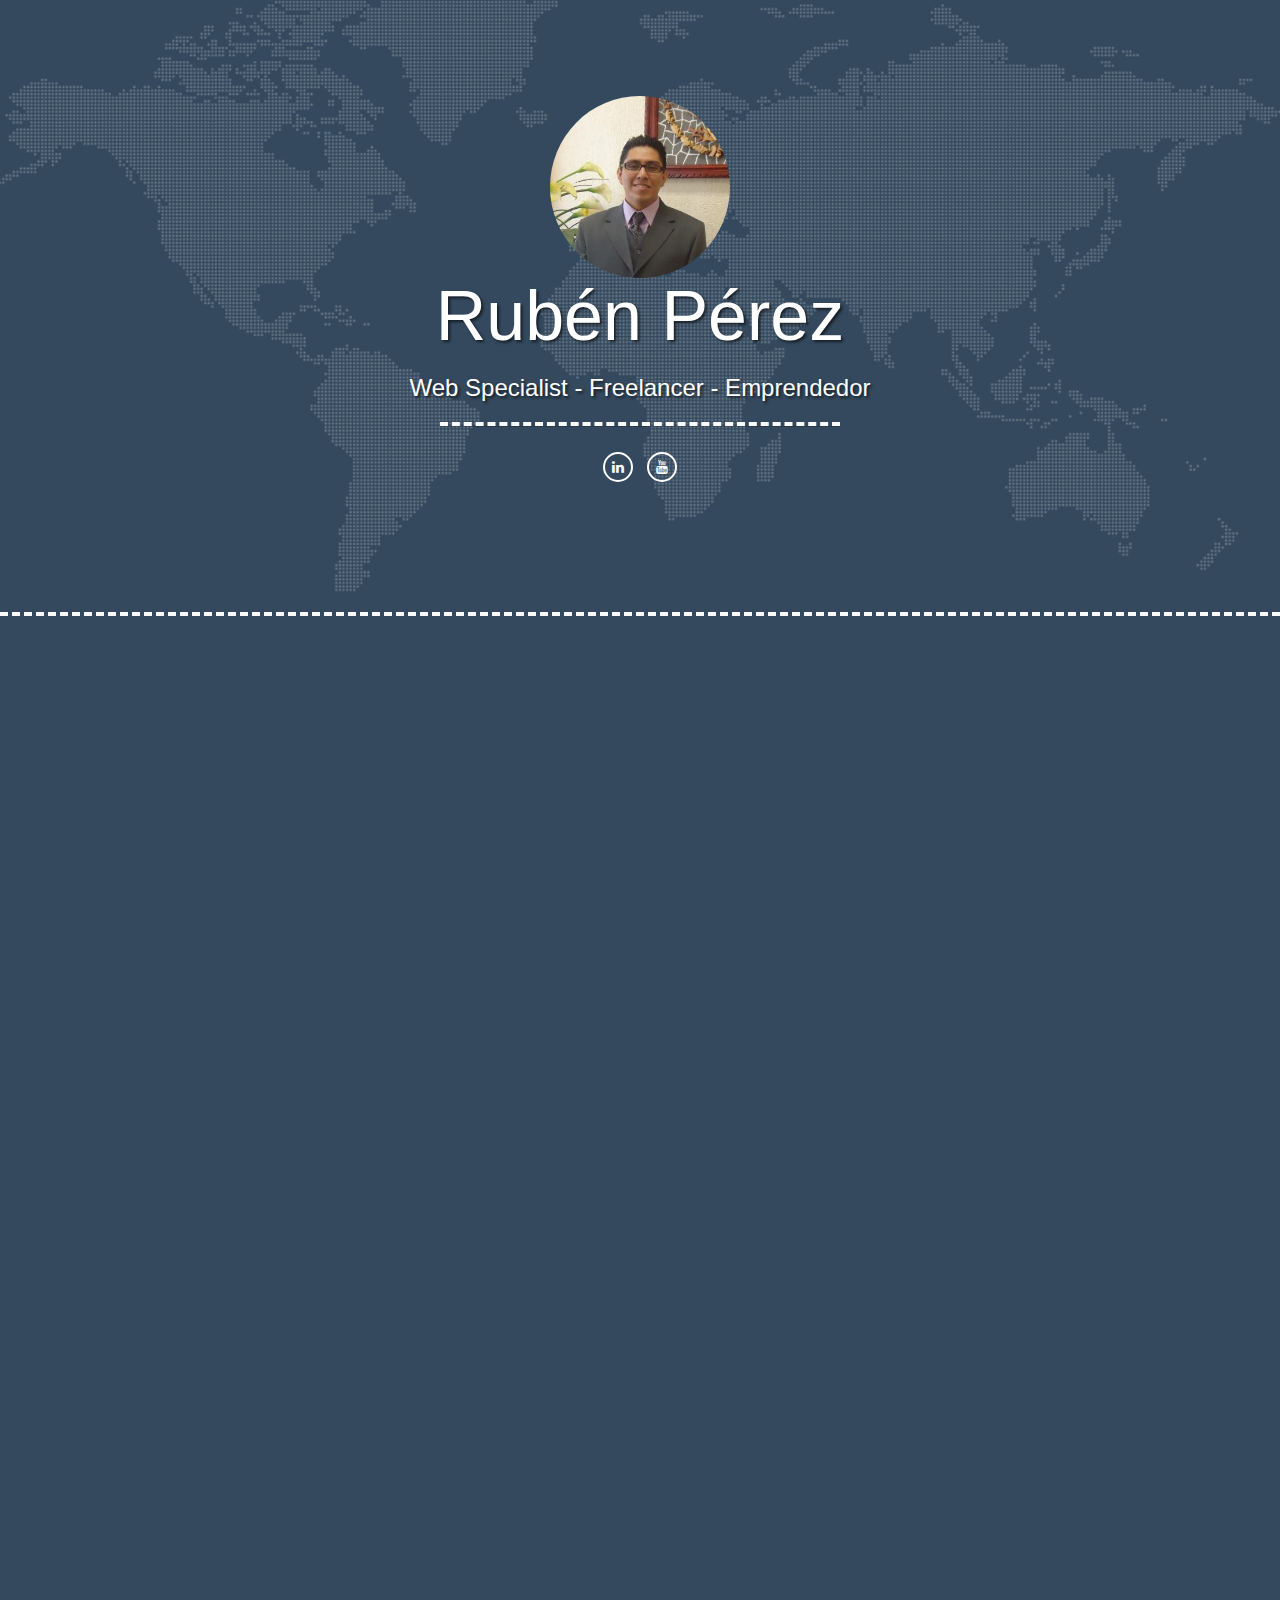
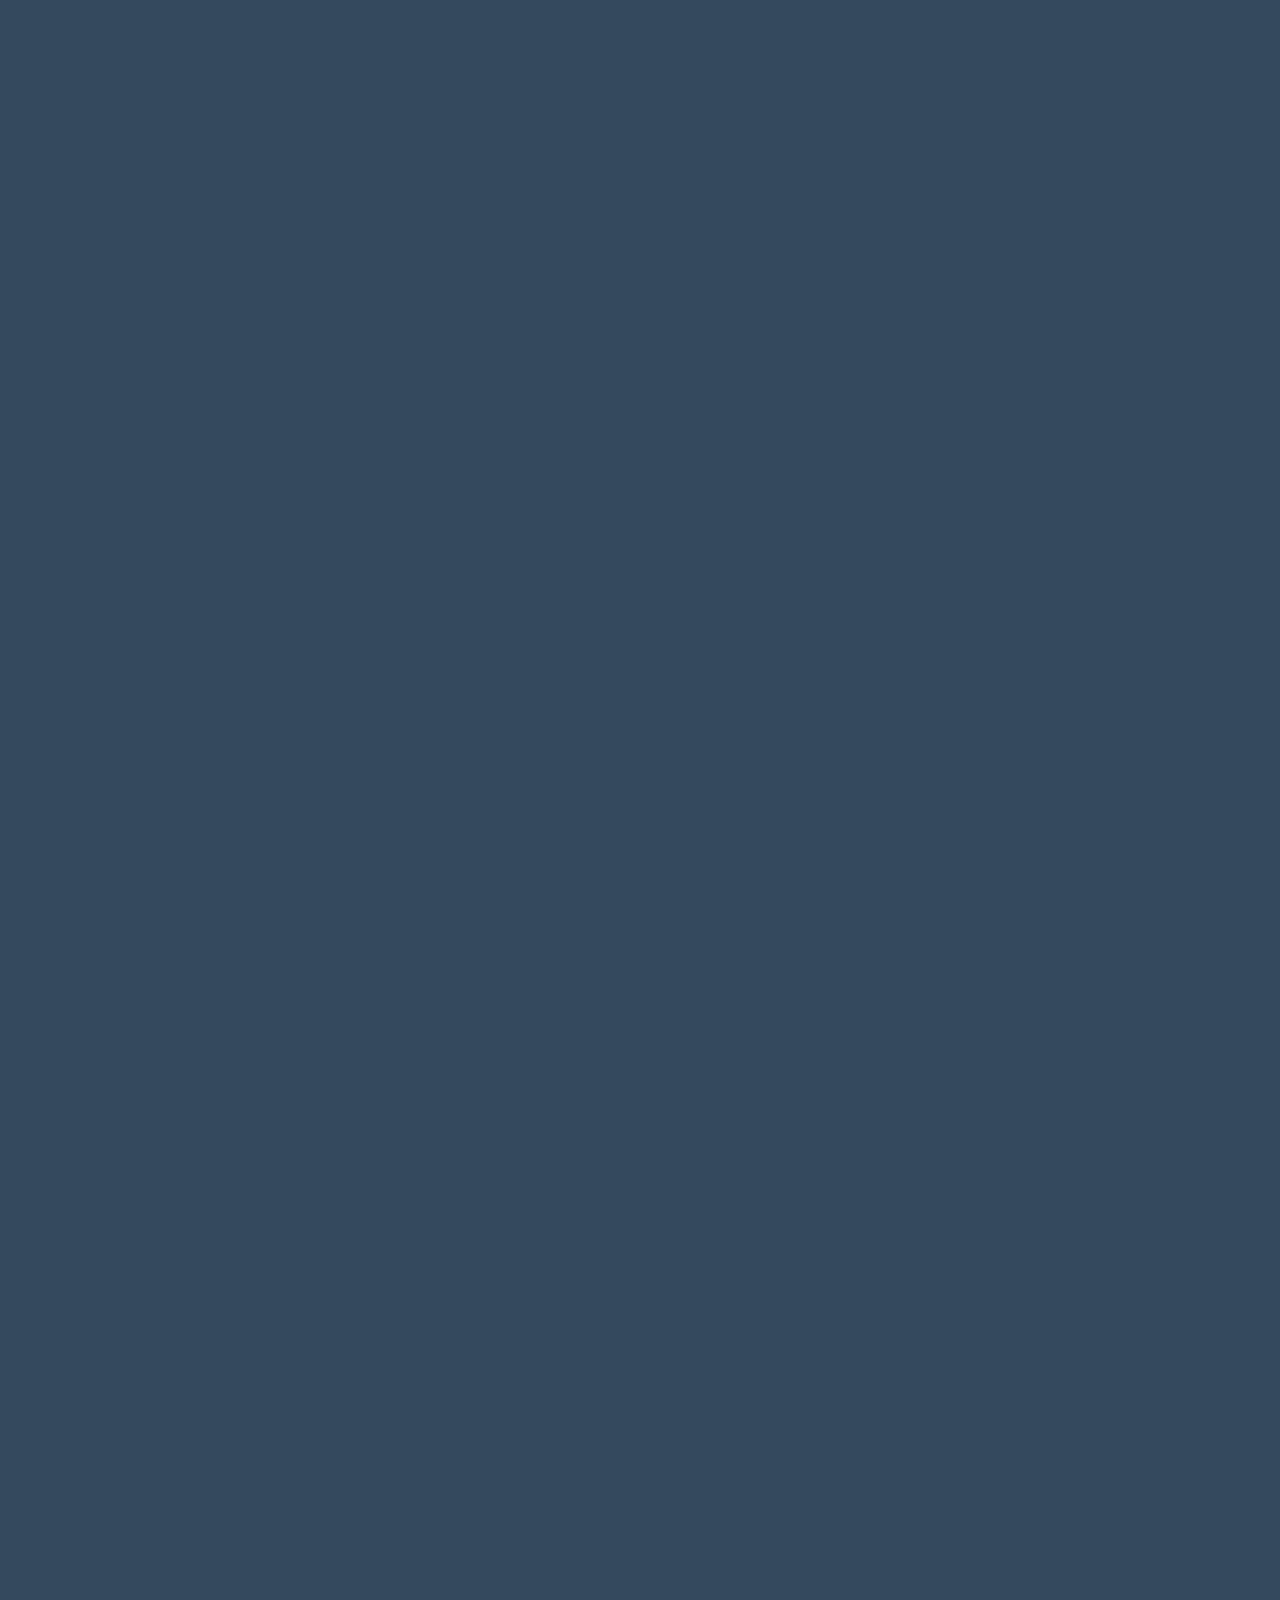
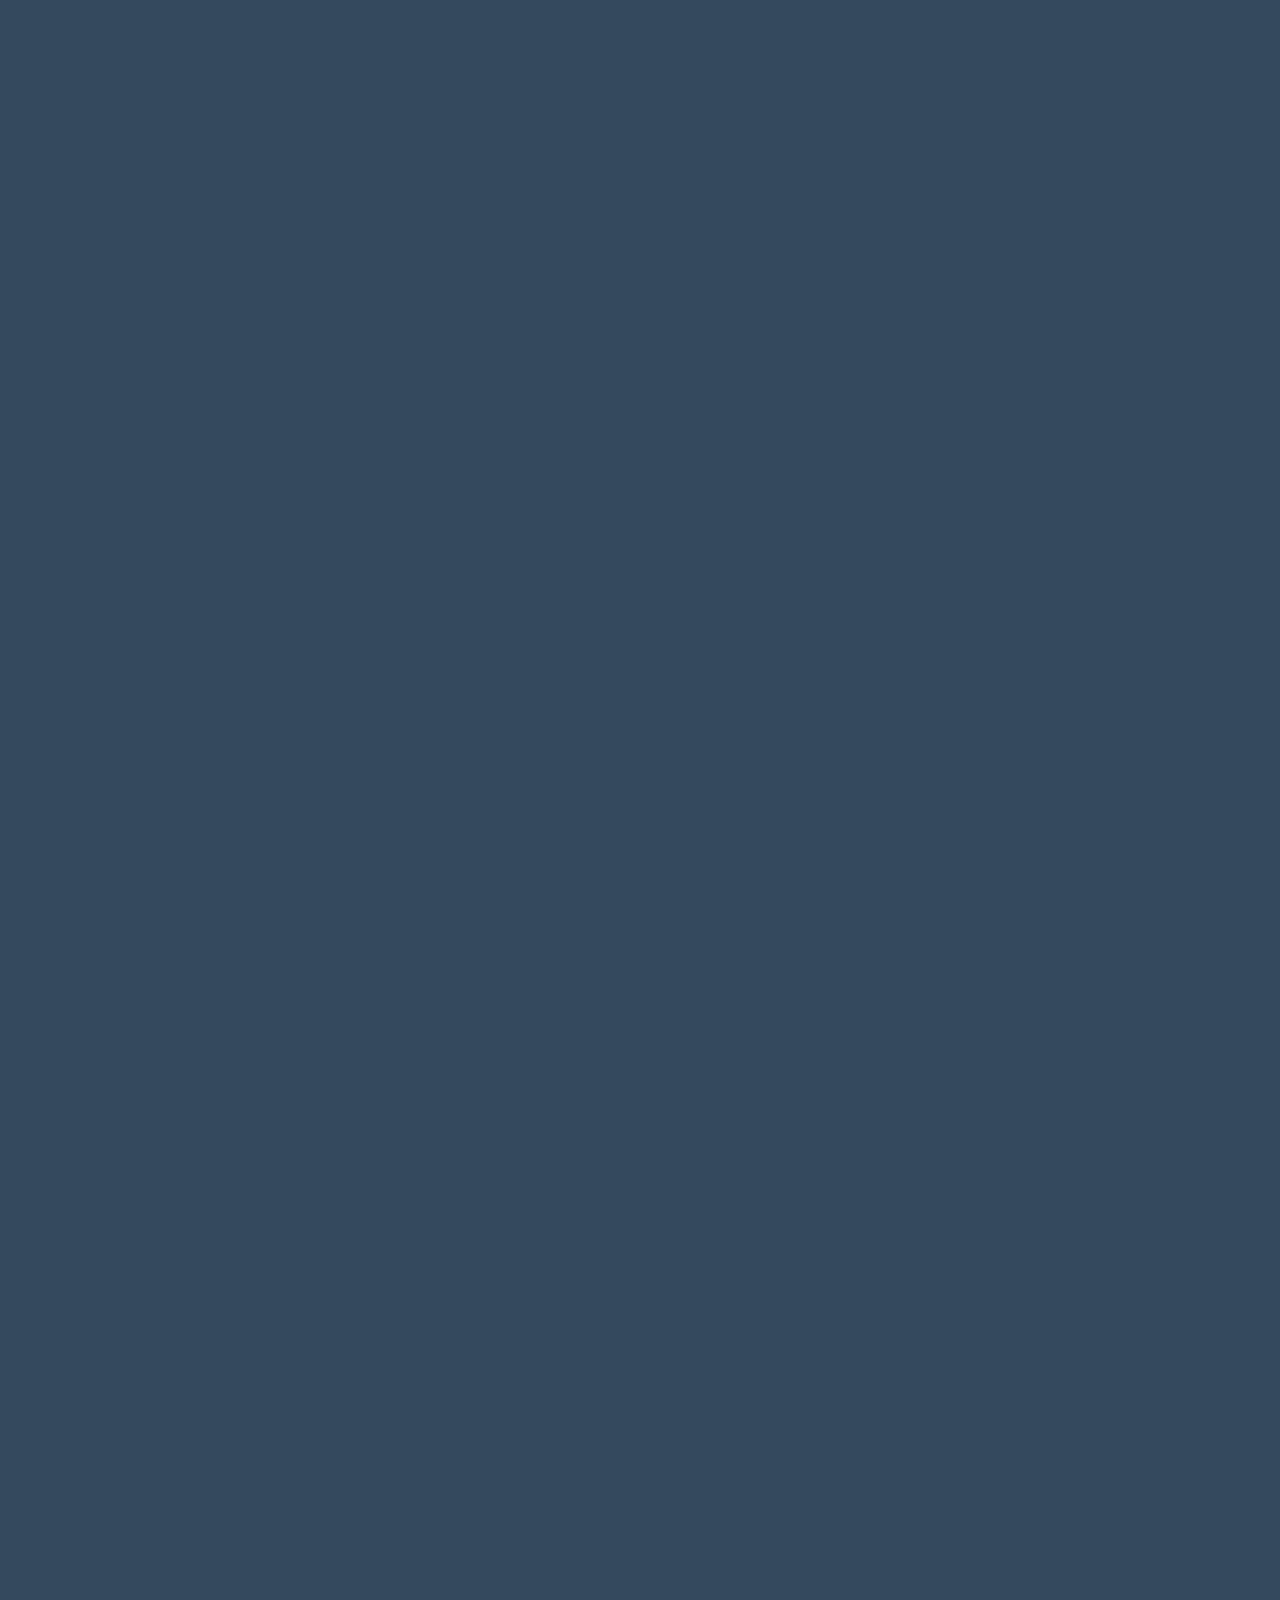
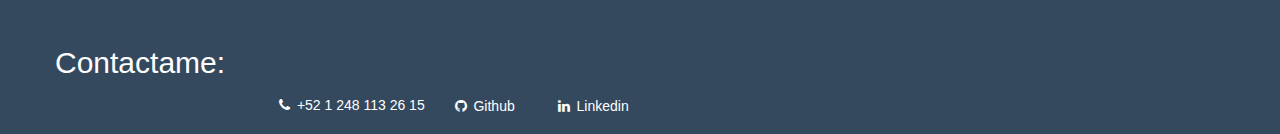
==== commit 501e1cc0: "feat: update information of social networks" ====
--- a/index.html
+++ b/index.html
@@ -30,16 +30,10 @@
                 <div class="col-lg-12">
                     <div class="intro-message">
                         <img src="assets/img/rubens-ten.jpg" alt="Rubens Ten" class="intro-img-profile">
-                        <h1>Rubens Ten</h1>
-                        <h3>Desarrollador TI - Freelancer - Emprendedor</h3>
+                        <h1>Rubén Pérez</h1>
+                        <h3>Web Specialist - Freelancer - Emprendedor</h3>
                         <hr class="intro-divider">
                         <div class="social social-footer delay-0 animated fadeInDown">
-                            <a href="https://www.facebook.com/RubenssTen?ref=bookmarks" target="_blank">
-                                <span class="social-item"><i class="fa fa-facebook"></i></span>
-                            </a>
-                            <a href="https://twitter.com/Rubens_Ten" target="_blank">
-                                <span class="social-item"><i class="fa fa-twitter"></i></span>
-                            </a>
                             <a href="https://www.linkedin.com/in/rubén-pérez-2083b6101?trk=hp-identity-name" target="_blank">
                                 <span class="social-item"><i class="fa fa-linkedin"></i></span>
                             </a>
@@ -512,12 +506,6 @@
             <div class="col-xs-12 col-sm-12">
                 <div class="footer-container">
                     <div class="social social-footer delay-0 animated fadeInDown">
-                        <a href="https://www.facebook.com/RubenssTen?ref=bookmarks" target="_blank">
-                            <span class="social-item"><i class="fa fa-facebook"></i></span>
-                        </a>
-                        <a href="https://twitter.com/Rubens_Ten" target="_blank">
-                            <span class="social-item"><i class="fa fa-twitter"></i></span>
-                        </a>
                         <a href="https://www.linkedin.com/in/rubén-pérez-2083b6101?trk=hp-identity-name" target="_blank">
                             <span class="social-item"><i class="fa fa-linkedin"></i></span>
                         </a>
@@ -547,13 +535,6 @@
                                 <i class="fa fa-phone fa-fw"></i> 
                                 <span class="network-name">+52 1 248 113 26 15</span>
                             </li>                             
-                        </li>
-                        <li>
-                            <a href="https://twitter.com/Rubens_Ten" class="btn btn-link" 
-                            style="color:#fff; text-decoration:none;"
-                            target="_blank">
-                                <i class="fa fa-twitter fa-fw"></i> <span class="network-name">Twitter</span>
-                            </a>
                         </li>
                         <li>
                             <a href="https://github.com/RubensTen" class="btn btn-link" 
@@ -584,7 +565,7 @@
         <div class="container">
             <div class="row">
                 <div class="col-lg-12">                   
-                    <p class="copyright text-muted small">Sitio desarrollado por Rubens Ten</p>
+                    <p class="copyright text-muted small"></p>
                 </div>
             </div>
         </div>
@@ -600,16 +581,5 @@
     <script src="assets/js/jquery-ui-1.10.3.custom.js"></script>
     <script src="assets/js/jquery.stellar.min.js"></script>
     <script src="assets/js/main-min.js"></script>
-
-    <!--google analitycs-->
-    <script>
-      (function(i,s,o,g,r,a,m){i['GoogleAnalyticsObject']=r;i[r]=i[r]||function(){
-      (i[r].q=i[r].q||[]).push(arguments)},i[r].l=1*new Date();a=s.createElement(o),
-      m=s.getElementsByTagName(o)[0];a.async=1;a.src=g;m.parentNode.insertBefore(a,m)
-      })(window,document,'script','https://www.google-analytics.com/analytics.js','ga');
-
-      ga('create', 'UA-89239021-1', 'auto');
-      ga('send', 'pageview');
-    </script>
 </body>
 </html>
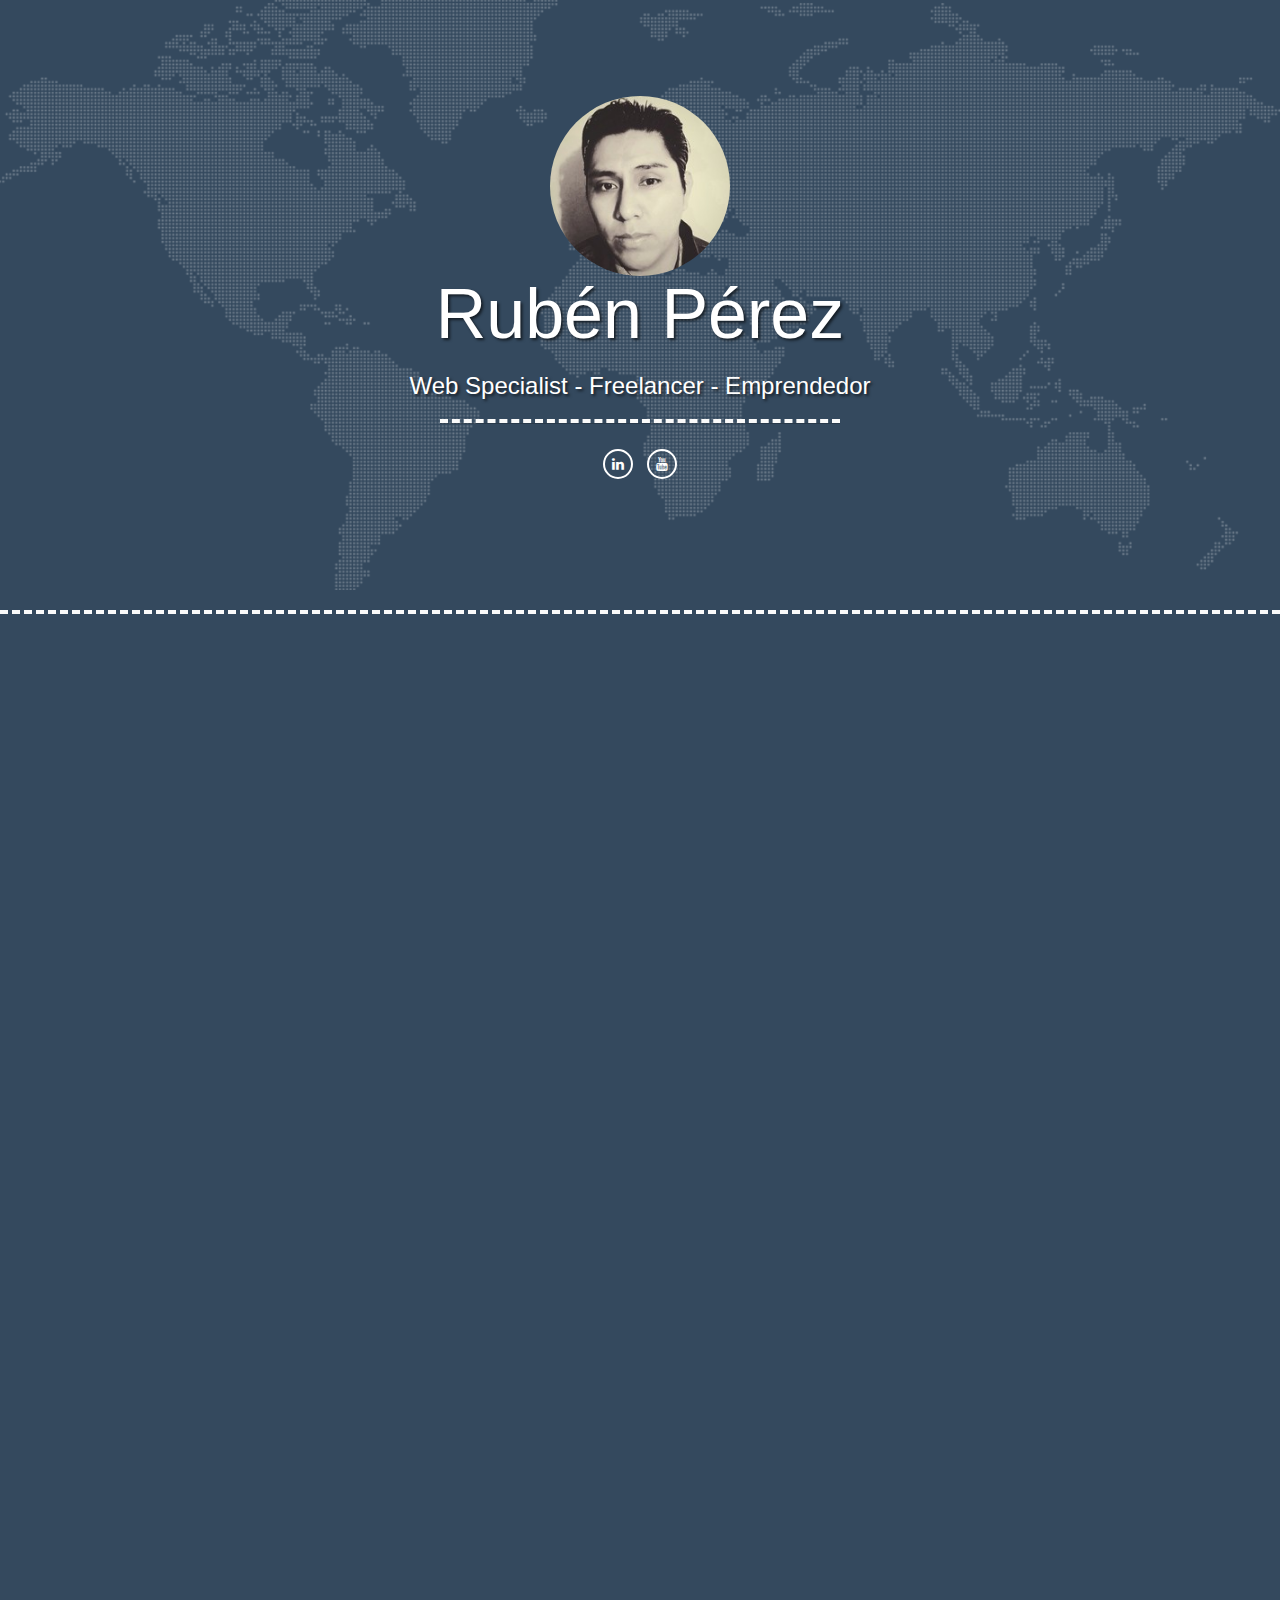
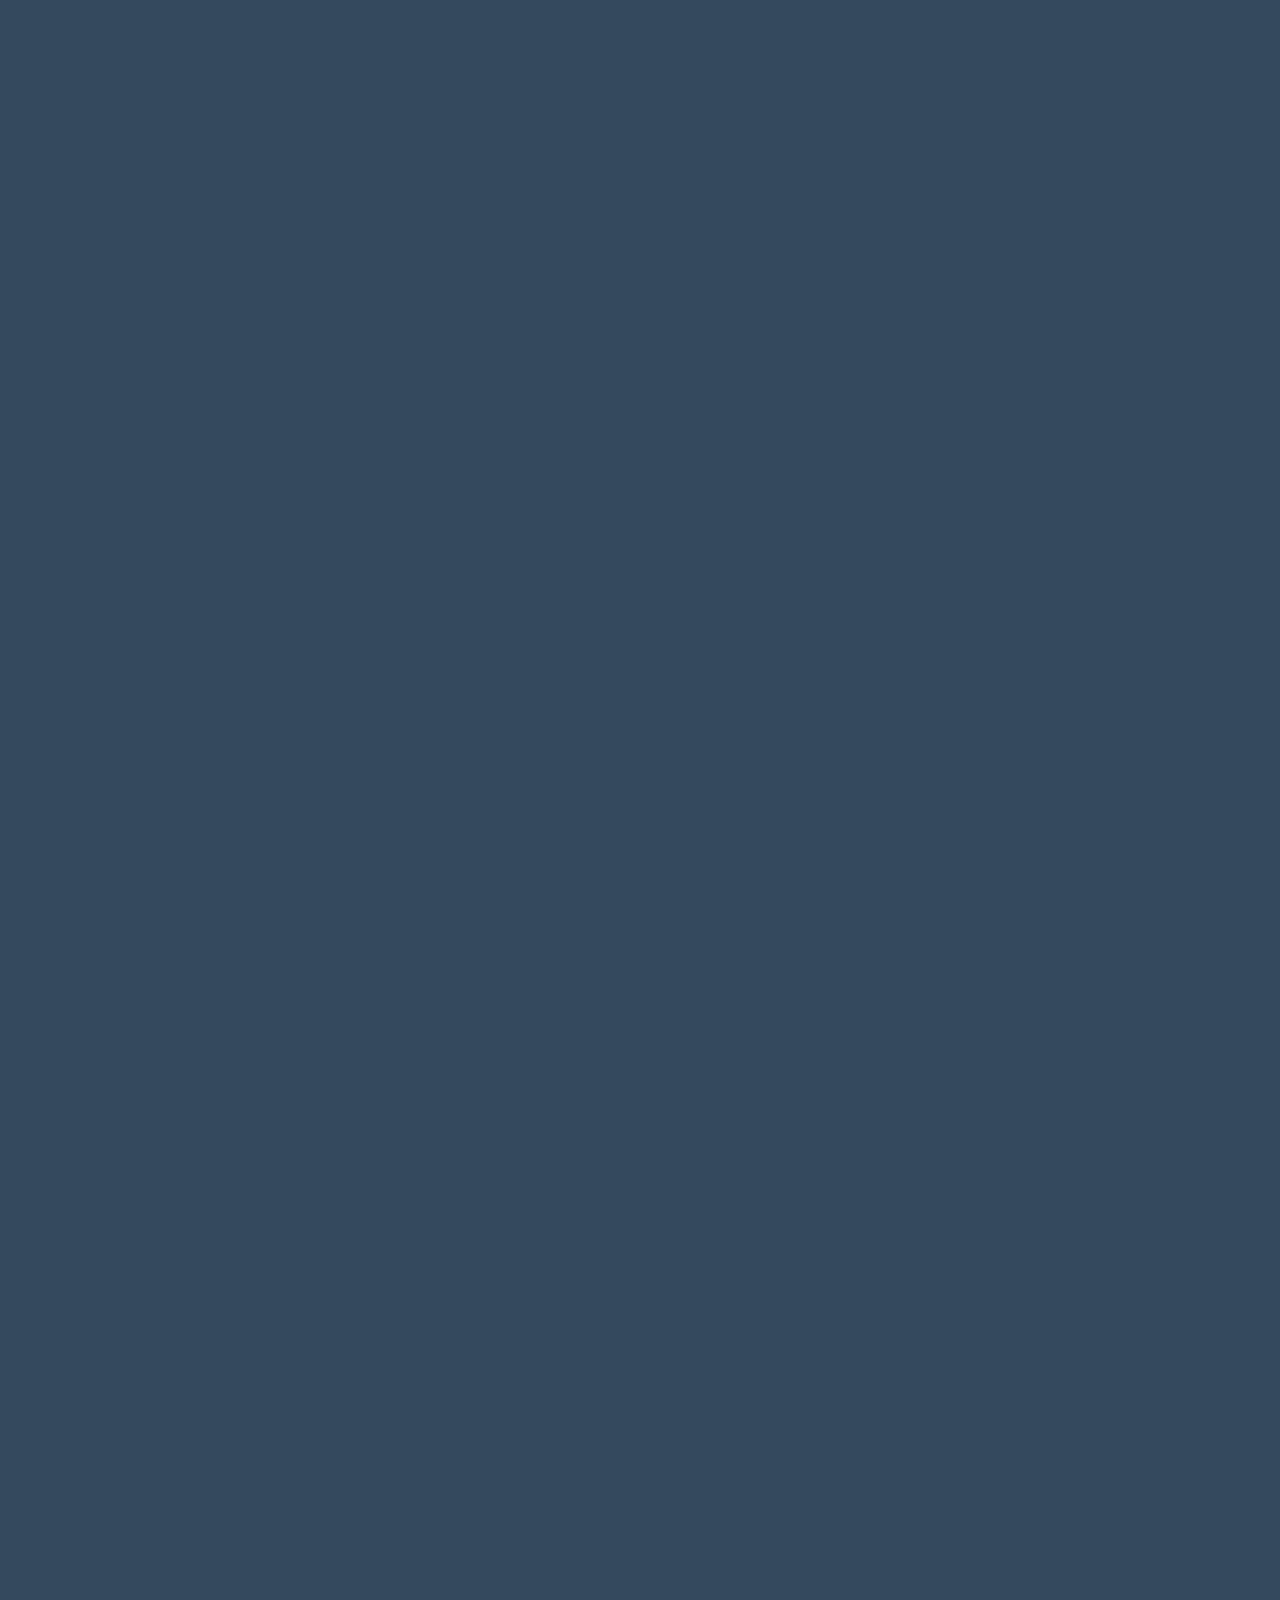
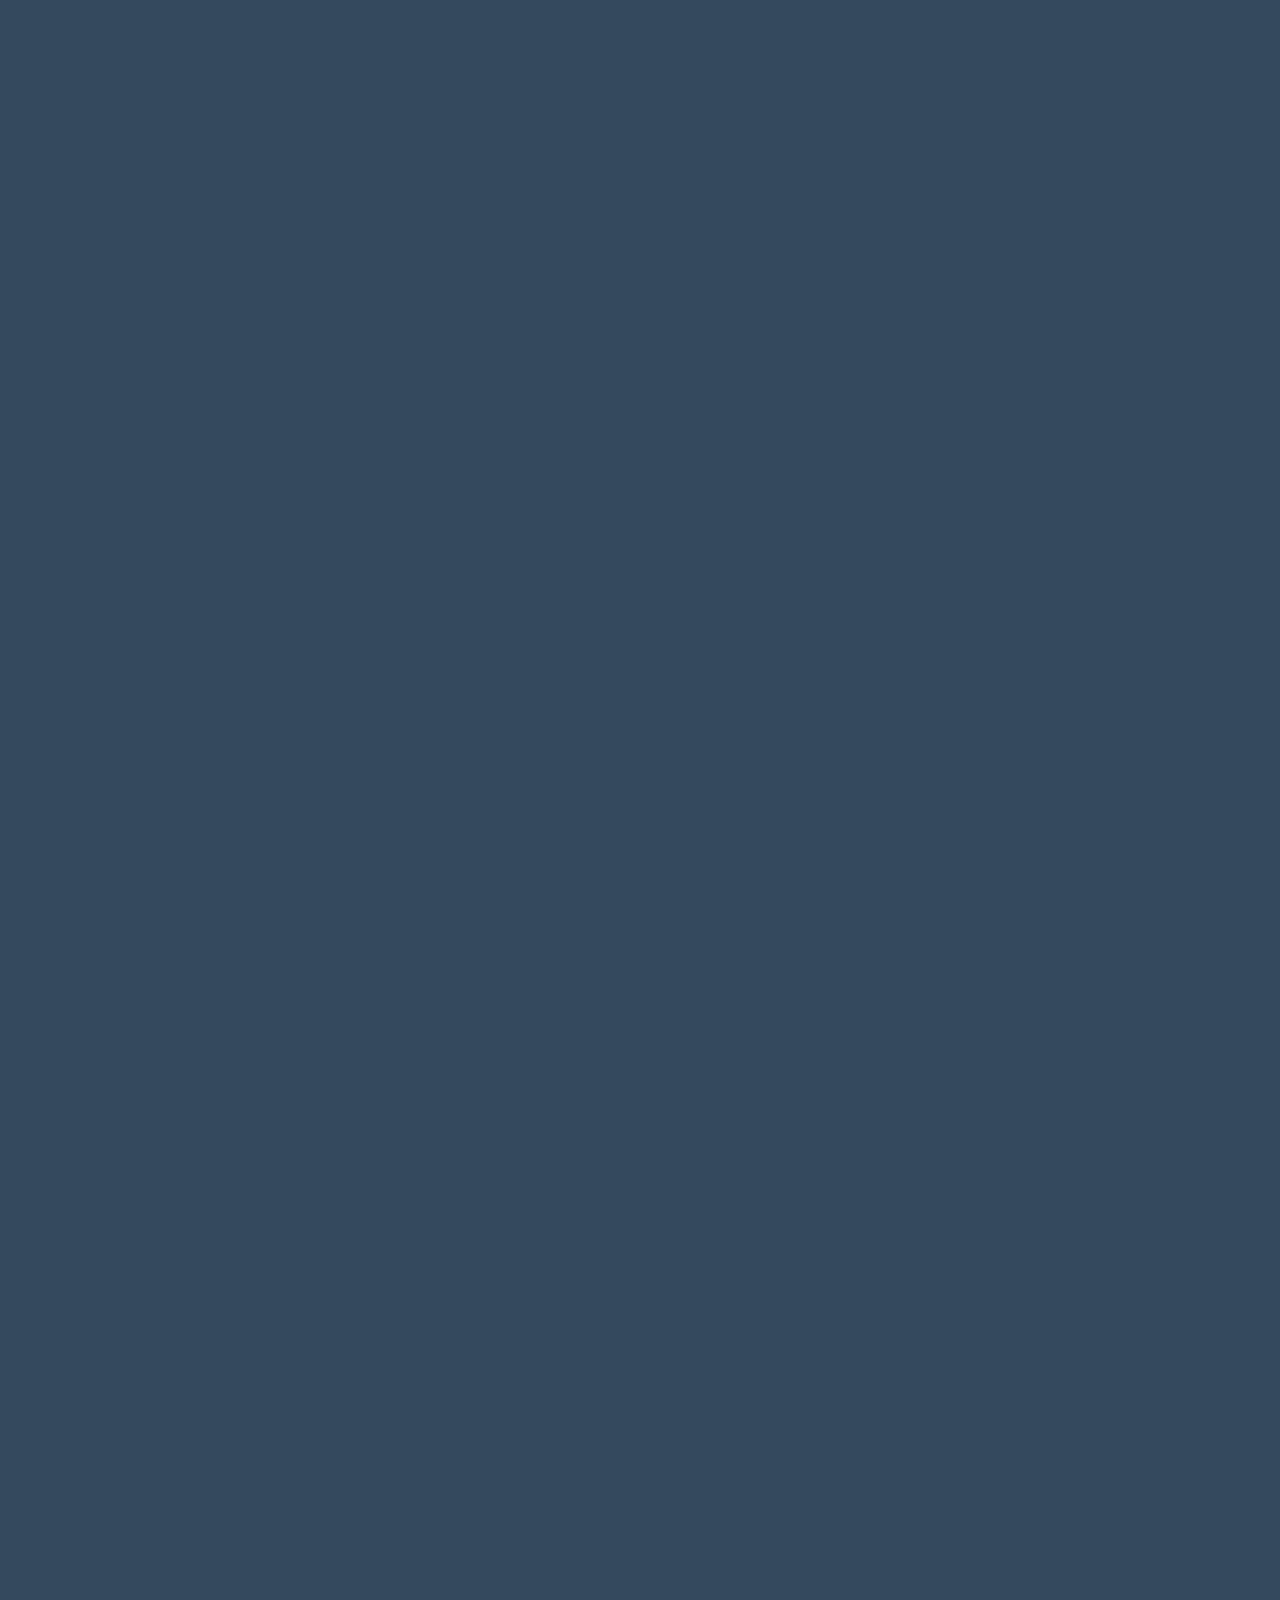
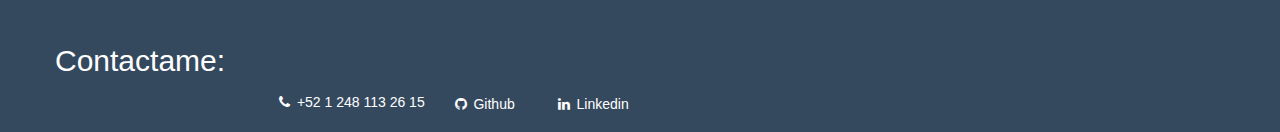
==== commit 52307343: "chore: update the pic" ====
--- a/index.html
+++ b/index.html
@@ -29,7 +29,7 @@
             <div class="row">
                 <div class="col-lg-12">
                     <div class="intro-message">
-                        <img src="assets/img/rubens-ten.jpg" alt="Rubens Ten" class="intro-img-profile">
+                        <img src="assets/img/pic.jpg" alt="Rubens Ten" class="intro-img-profile">
                         <h1>Rubén Pérez</h1>
                         <h3>Web Specialist - Freelancer - Emprendedor</h3>
                         <hr class="intro-divider">
